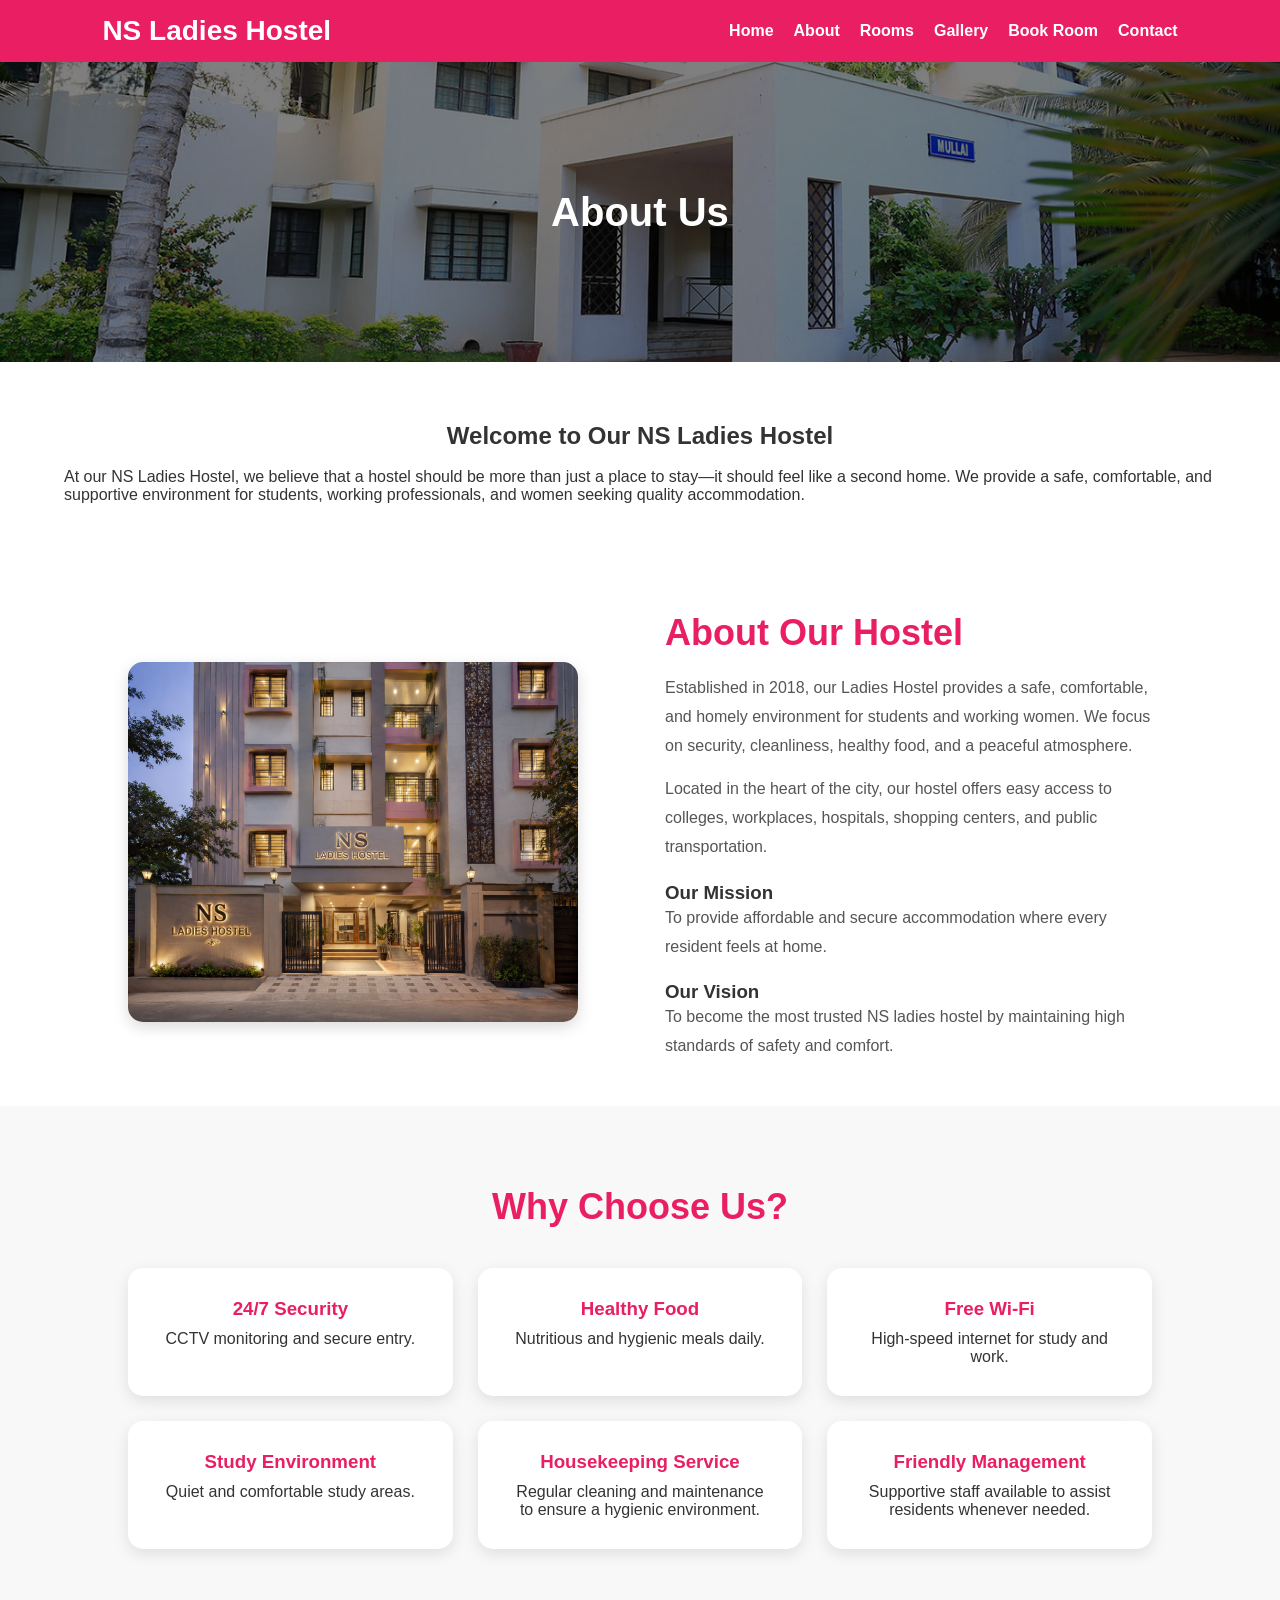
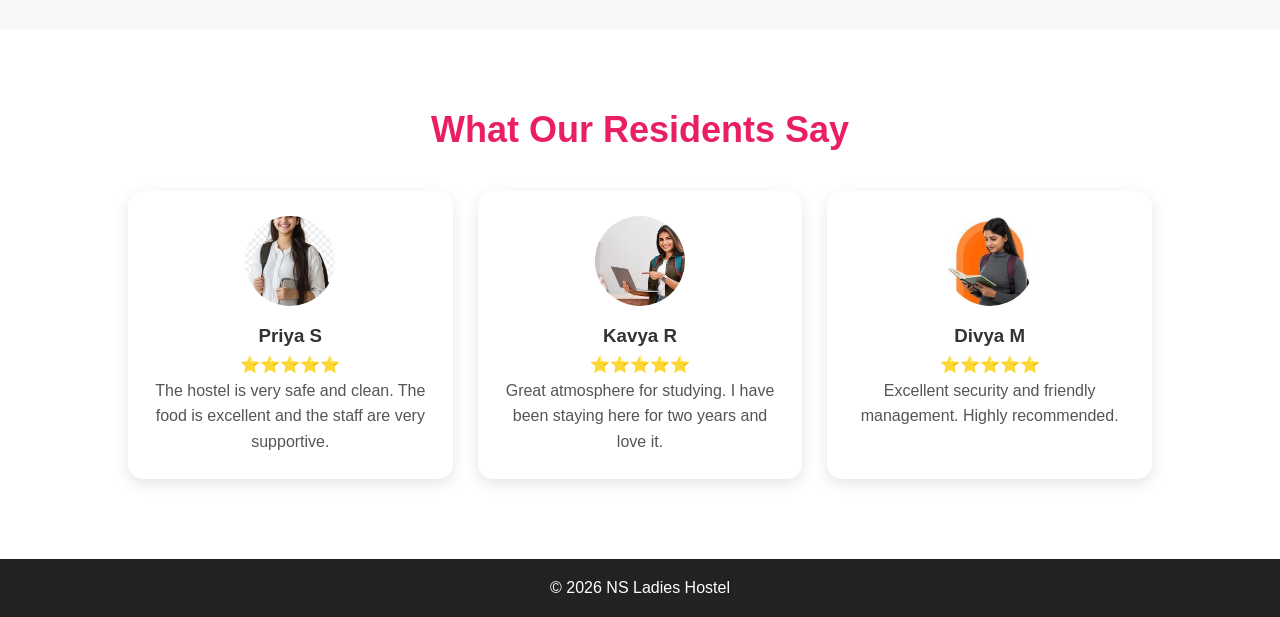
==== about.html @ 1ad5918b "Initial commit" ====
<!DOCTYPE html>
<html>
<head>
<title>About Us</title>
<link rel="stylesheet" href="css/style.css">

</head>
<body>
<nav class="navbar">
    <div class="logo">NS Ladies Hostel</div>

    <ul class="nav-links">
        <li><a href="index.html">Home</a></li>
        <li><a href="about.html">About</a></li>
        <li><a href="rooms.html">Rooms</a></li>
        <li><a href="gallery.html">Gallery</a></li>
        <li><a href="booking.html">Book Room</a></li>
        <li><a href="contact.html">Contact</a></li>
    </ul>
</nav>


<div class="page-banner">
About Us
</div>

<section class="container">

<center><h2>Welcome to Our NS Ladies Hostel</h2></center>
<br>

<p>
At our NS Ladies Hostel, we believe that a hostel should be more than just a place to stay—it should feel like a second home. We provide a safe, comfortable, and supportive environment for students, working professionals, and women seeking quality accommodation.
</p>
<br>



</p>
</section>
<section class="about-section fade-in">
    <div class="about-container">

        <div class="about-image">
            <img src="images/warden.jpg" alt="Hostel Warden">
        </div>

        <div class="about-content">
            <h2>About Our Hostel</h2>

            <p>
                Established in 2018, our Ladies Hostel provides a safe,
                comfortable, and homely environment for students and
                working women. We focus on security, cleanliness,
                healthy food, and a peaceful atmosphere.
            </p>

            <p>
                Located in the heart of the city, our hostel offers
                easy access to colleges, workplaces, hospitals,
                shopping centers, and public transportation.
            </p>

            <h3>Our Mission</h3>
            <p>
                To provide affordable and secure accommodation
                where every resident feels at home.
            </p>

            <h3>Our Vision</h3>
            <p>
                To become the most trusted NS ladies hostel by
                maintaining high standards of safety and comfort.
            </p>

        </div>

    </div>
</section>
<section class="why-us">

    <h2>Why Choose Us?</h2>

    <div class="features">

        <div class="feature-card">
            <h3>24/7 Security</h3>
            <p>CCTV monitoring and secure entry.</p>
        </div>

        <div class="feature-card">
            <h3>Healthy Food</h3>
            <p>Nutritious and hygienic meals daily.</p>
        </div>

        <div class="feature-card">
            <h3>Free Wi-Fi</h3>
            <p>High-speed internet for study and work.</p>
        </div>

        <div class="feature-card">
            <h3>Study Environment</h3>
            <p>Quiet and comfortable study areas.</p>
        </div>
        <div class="feature-card">
    <h3>Housekeeping Service</h3>
    <p>Regular cleaning and maintenance to ensure a hygienic environment.</p>
</div>

<div class="feature-card">
    <h3>Friendly Management</h3>
    <p>Supportive staff available to assist residents whenever needed.</p>
</div>

    </div>

</section>
<section class="reviews">

    <h2>What Our Residents Say</h2>

    <div class="review-container">

        <div class="review-card">
            <img src="images/student1.jpg" alt="">
            <h3>Priya S</h3>
            <p>⭐⭐⭐⭐⭐</p>
            <p>
                The hostel is very safe and clean.
                The food is excellent and the staff
                are very supportive.
            </p>
        </div>

        <div class="review-card">
            <img src="images/student2.jpg" alt="">
            <h3>Kavya R</h3>
            <p>⭐⭐⭐⭐⭐</p>
            <p>
                Great atmosphere for studying.
                I have been staying here for
                two years and love it.
            </p>
        </div>

        <div class="review-card">
            <img src="images/student3.jpg" alt="">
            <h3>Divya M</h3>
            <p>⭐⭐⭐⭐⭐</p>
            <p>
                Excellent security and friendly
                management. Highly recommended.
            </p>
        </div>

    </div>

</section>

<footer>
© 2026  NS  Ladies Hostel
</footer>
<script src="js/script.js"></script>
</body>
</html>
---- css/style.css ----
.gallery {
    padding: 80px 8%;
    background: #fff;
}

.gallery h2 {
    text-align: center;
    margin-bottom: 40px;
    color: #e91e63;
    font-size: 2.5rem;
}

.gallery-grid {
    display: grid;
    grid-template-columns: repeat(auto-fit, minmax(280px, 1fr));
    gap: 20px;
}

.gallery-grid img {
    width: 100%;
    height: 250px;
    object-fit: cover;
    border-radius: 15px;
    transition: 0.4s ease;
    cursor: pointer;
    box-shadow: 0 5px 15px rgba(0,0,0,0.1);
}

.gallery-grid img:hover {
    transform: scale(1.05);
}*{
    margin:0;
    padding:0;
    box-sizing:border-box;
    font-family:Arial,sans-serif;
}

body{
    background:#fff;
    color:#333;
}

.navbar{
    background:#e91e63;
    padding:15px 8%;
    display:flex;
    justify-content:space-between;
    align-items:center;
}

.logo{
    color:white;
    font-size:28px;
    font-weight:bold;
}

.nav-links{
    list-style:none;
    display:flex;
    gap:20px;
}

.nav-links a{
    color:white;
    text-decoration:none;
    font-weight:600;
}

.page-banner{
    height:300px;
    display:flex;
    justify-content:center;
    align-items:center;
    color:white;
    font-size:40px;
    font-weight:bold;
    background:linear-gradient(
    rgba(0,0,0,.5),
    rgba(0,0,0,.5)
    ),
    url("../images/hostel.jpg");
    background-size:cover;
    background-position:center;
}

.container{
    width:90%;
    margin:auto;
    padding:60px 0;
}

.btn{
    display:inline-block;
    background:#e91e63;
    color:white;
    padding:12px 25px;
    border-radius:5px;
    text-decoration:none;
}

footer{
    background:#222;
    color:white;
    text-align:center;
    padding:20px;
}
.gallery-grid{
display:grid;
grid-template-columns:repeat(auto-fit,minmax(300px,1fr));
gap:20px;
}

.gallery-grid img{
width:100%;
height:250px;
object-fit:cover;
border-radius:10px;
}
form{
    max-width:500px;
    margin:auto;
}

form input,
form select{
    width:100%;
    padding:12px;
    margin:10px 0;
    border:1px solid #ccc;
    border-radius:5px;
}

form button{
    width:100%;
    padding:12px;
    background:#e91e63;
    color:white;
    border:none;
    border-radius:5px;
    cursor:pointer;
}
.room-card{
    width:300px;
    padding:20px;
    border-radius:10px;
    box-shadow:0 0 10px rgba(0,0,0,.1);
}

.room-card img{
    width:100%;
    border-radius:10px;
}
.booking-section{
    padding:60px 20px;
    display:flex;
    justify-content:center;
    align-items:center;
}

.booking-card{
    background:#fff;
    width:500px;
    padding:40px;
    border-radius:15px;
    box-shadow:0 10px 25px rgba(0,0,0,0.15);
}

.booking-card h2{
    text-align:center;
    color:#e91e63;
    margin-bottom:25px;
}

.booking-card form{
    display:flex;
    flex-direction:column;
    gap:15px;
}

.booking-card input,
.booking-card select{
    padding:12px;
    border:1px solid #ddd;
    border-radius:8px;
    font-size:16px;
}

.booking-card button{
    background:#e91e63;
    color:white;
    border:none;
    padding:14px;
    border-radius:8px;
    font-size:16px;
    cursor:pointer;
    transition:0.3s;
}

.booking-card button:hover{
    background:#c2185b;
}
/* ABOUT SECTION */

.about-section{
    padding: 80px 10%;
    background: #fff;
}

.about-container{
    display: flex;
    align-items: center;
    gap: 50px;
    flex-wrap: wrap;
}

.about-image{
    flex: 1;
}

.about-image img{
    width: 100%;
    max-width: 450px;
    border-radius: 15px;
    box-shadow: 0 5px 15px rgba(0,0,0,0.15);
}

.about-content{
    flex: 1;
}

.about-content h2{
    color: #e91e63;
    font-size: 36px;
    margin-bottom: 20px;
}

.about-content h3{
    margin-top: 20px;
    color: #333;
}

.about-content p{
    line-height: 1.8;
    color: #555;
    margin-bottom: 15px;
}

/* WHY CHOOSE US */

.why-us{
    padding: 80px 10%;
    background: #f8f8f8;
    text-align: center;
}

.why-us h2{
    color: #e91e63;
    margin-bottom: 40px;
    font-size: 36px;
}

.features{
    display: grid;
    grid-template-columns: repeat(auto-fit,minmax(250px,1fr));
    gap: 25px;
}

.feature-card{
    background: white;
    padding: 30px;
    border-radius: 15px;
    box-shadow: 0 5px 15px rgba(0,0,0,0.1);
    transition: 0.3s;
}

.feature-card:hover{
    transform: translateY(-8px);
}

.feature-card h3{
    color: #e91e63;
    margin-bottom: 10px;
}

/* REVIEWS */

.reviews{
    padding: 80px 10%;
    text-align: center;
}

.reviews h2{
    color: #e91e63;
    margin-bottom: 40px;
    font-size: 36px;
}

.review-container{
    display: grid;
    grid-template-columns: repeat(auto-fit,minmax(280px,1fr));
    gap: 25px;
}

.review-card{
    background: white;
    padding: 25px;
    border-radius: 15px;
    box-shadow: 0 5px 15px rgba(0,0,0,0.1);
}

.review-card img{
    width: 90px;
    height: 90px;
    border-radius: 50%;
    object-fit: cover;
    margin-bottom: 15px;
}

.review-card h3{
    color: #333;
    margin-bottom: 5px;
}

.review-card p{
    color: #555;
    line-height: 1.6;
}

/* MOBILE RESPONSIVE */

@media(max-width:768px){

    .about-container{
        flex-direction: column;
        text-align: center;
    }

    .about-content h2,
    .why-us h2,
    .reviews h2{
        font-size: 28px;
    }

}
.contact-section{
    padding: 80px 10%;
}

.contact-section h2{
    text-align: center;
    color: #e91e63;
    margin-bottom: 40px;
    font-size: 36px;
}

.contact-container{
    display: flex;
    gap: 30px;
    flex-wrap: wrap;
}

.contact-info{
    flex: 1;
    min-width: 300px;
    background: #fff;
    padding: 30px;
    border-radius: 15px;
    box-shadow: 0 5px 15px rgba(0,0,0,0.1);
}

.contact-info p{
    margin: 15px 0;
    line-height: 1.8;
}

.map-container{
    flex: 1;
    min-width: 300px;
    border-radius: 15px;
    overflow: hidden;
    box-shadow: 0 5px 15px rgba(0,0,0,0.1);
}








.room-badge{
    background:#e91e63;
    color:white;
    padding:8px 15px;
    border-radius:20px;
    display:inline-block;
    margin-bottom:15px;
}
.room-card{
    width:350px;
    background:#fff;
    border-radius:15px;
    overflow:hidden;
    box-shadow:0 5px 15px rgba(0,0,0,0.1);
}





.room-card{
    width:350px;
    background:#fff;
    border-radius:15px;
    overflow:hidden;
    box-shadow:0 5px 15px rgba(0,0,0,0.1);

    display:flex;
    flex-direction:column;
}

.room-card img{
    width:100%;
    height:220px;
    object-fit:cover;
}

.room-content{
    padding:20px;

    display:flex;
    flex-direction:column;
    flex:1;
}

.room-content ul{
    list-style:none;
    padding:0;
    margin:15px 0;
}




.room-card img{
    width:100%;
    height:250px;
    object-fit:cover;
    object-position:center;
}


.intro{
    padding-top:20px;
    padding-bottom:40px;
    padding-left:10%;
    padding-right:10%;
}

.intro{
    padding:30px 10%;
    text-align:center;
}

.intro h2{
    color:#e91e63;
    font-size:40px;
    margin-bottom:20px;
}

.intro p{
    max-width:800px;
    margin:auto;
    line-height:1.8;
    color:#555;
}

.stats{
    display:flex;
    justify-content:center;
    gap:30px;
    margin-top:50px;
    flex-wrap:wrap;
}

.stat-box{
    width:180px;
    padding:25px;
    background:#fff;

    border:2px solid #e5e5e5;   /* visible border */
    border-radius:15px;

    box-shadow:0 8px 20px rgba(0,0,0,0.08);

    text-align:center;
    transition:0.3s ease;
}

.stat-box:hover{
    border-color:#e91e63;
    transform:translateY(-5px);
    box-shadow:0 12px 25px rgba(0,0,0,0.15);
}
.gallery-section{
    padding:80px 10%;
    text-align:center;
}

.gallery-section h2{
    font-size:42px;
    color:#e91e63;
    margin-bottom:10px;
}

.gallery-section p{
    color:#666;
    margin-bottom:40px;
}

.gallery-grid{
    display:grid;
    grid-template-columns:repeat(auto-fit,minmax(300px,1fr));
    gap:25px;
}

.gallery-item{
    position:relative;
    overflow:hidden;
    border-radius:15px;
    box-shadow:0 5px 15px rgba(0,0,0,.15);
}

.gallery-item img{
    width:100%;
    height:280px;
    object-fit:cover;
    transition:0.5s;
}

.gallery-item:hover img{
    transform:scale(1.1);
}

.overlay{
    position:absolute;
    bottom:0;
    left:0;
    width:100%;
    background:rgba(233,30,99,0.9);
    color:white;
    padding:15px;
    font-weight:600;
    transform:translateY(100%);
    transition:0.4s;
}

.gallery-item:hover .overlay{
    transform:translateY(0);
}
.about-section{
    padding: 30px 10%;
}
@keyframes fadeIn {
    from{
        opacity:0;
    }
    to{
        opacity:1;
    }
}

.fade-in{
    animation:fadeIn 1.2s ease-in-out;
}
@keyframes slideUp {
    from{
        opacity:0;
        transform:translateY(50px);
    }

    to{
        opacity:1;
        transform:translateY(0);
    }
}

.slide-up{
    animation:slideUp 1s ease-out;
}
.nav-links a{
    position:relative;
    transition:.3s;
}

.nav-links a::after{
    content:"";
    position:absolute;
    width:0;
    height:2px;
    background:white;
    left:0;
    bottom:-5px;
    transition:.3s;
}

.nav-links a:hover::after{
    width:100%;
}
.room-card{
    transition:.4s;
}

.room-card:hover{
    transform:translateY(-10px);
    box-shadow:0 15px 30px rgba(0,0,0,.2);
}
.gallery-item{
    overflow:hidden;
}

.gallery-item img{
    transition:.5s;
}

.gallery-item:hover img{
    transform:scale(1.1);
}
.btn{
    transition:.3s;
}

.btn:hover{
    transform:scale(1.05);
}
.hero-content h1{
    animation:slideUp 1s ease-out;
}

.hero-content p{
    animation:slideUp 1.3s ease-out;
}

.hero-content .btn{
    animation:slideUp 1.6s ease-out;
}
.hidden{
    opacity:0;
    transform:translateY(50px);
    transition:all 1s;
}

.show{
    opacity:1;
    transform:translateY(0);
}
/* =========================
   ROOMS PAGE
========================= */

.rooms-header{
    text-align:center;
    padding:60px 20px;
}

.rooms-header h1{
    color:#e91e63;
    font-size:48px;
    margin-bottom:15px;
}

.rooms-header p{
    color:#666;
    font-size:18px;
}

.room-container{
    max-width:1200px;
    margin:50px auto;
    padding:0 20px;

    display:grid;
    grid-template-columns:repeat(auto-fit,minmax(350px,1fr));
    gap:30px;
}

.room-card{
    background:#fff;
    border-radius:20px;
    overflow:hidden;
    box-shadow:0 10px 25px rgba(0,0,0,.12);
    transition:0.4s;
}

.room-card:hover{
    transform:translateY(-10px);
    box-shadow:0 15px 35px rgba(0,0,0,.2);
}

.room-card img{
    width:100%;
    height:250px;
    object-fit:cover;
    display:block;
}

.room-content{
    padding:25px;
    text-align:center;
}

.room-content h3{
    font-size:28px;
    margin-bottom:10px;
}

.room-content p{
    color:#666;
    margin-bottom:15px;
}

.room-content ul{
    list-style:none;
    padding:0;
    margin:20px 0;
}

.room-content li{
    padding:6px 0;
    color:#444;
}

.room-content h4{
    color:#e91e63;
    font-size:32px;
    margin:20px 0;
}

.room-content .btn{
    display:block;
    width:100%;
    text-align:center;
    padding:14px;
    background:#e91e63;
    color:#fff;
    text-decoration:none;
    border-radius:8px;
    transition:0.3s;
}

.room-content .btn:hover{
    background:#c2185b;
}

.room-badge{
    display:inline-block;
    background:#e91e63;
    color:#fff;
    padding:8px 15px;
    border-radius:20px;
    margin-bottom:15px;
}

/* Mobile */

@media(max-width:768px){

    .rooms-header h1{
        font-size:34px;
    }

    .room-container{
        grid-template-columns:1fr;
    }
}
.hidden{
    opacity:0;
    transform:translateY(50px);
}

.show{
    opacity:1;
    transform:translateY(0);
    transition:all 0.8s ease;
}
.selectable-room{
    cursor:pointer;
    transition:all 0.3s ease;
}

.selectable-room.active{
    border:3px solid #00bfff;
    box-shadow:
        0 0 10px #00bfff,
        0 0 20px #00bfff,
        0 0 40px #00bfff,
        0 0 60px #00bfff;
    transform:translateY(-5px);
}
.room-card{
    background:#fff;
    border:2px solid #e5e5e5;
    border-radius:15px;
    overflow:hidden;
    cursor:pointer;
    transition:all 0.3s ease;
}

.room-card:hover{
    transform:translateY(-5px);
    box-shadow:0 10px 25px rgba(0,0,0,0.1);
}

.room-card.active{
    border:2px solid #00aaff;
    box-shadow:
        0 0 10px #00aaff,
        0 0 20px #00aaff,
        0 0 30px #00aaff;
    transform:translateY(-5px);
}
.room-card.active{
    border:4px solid #00aaff !important;
    box-shadow:
        0 0 15px #00aaff,
        0 0 30px #00aaff,
        0 0 45px #00aaff !important;
}
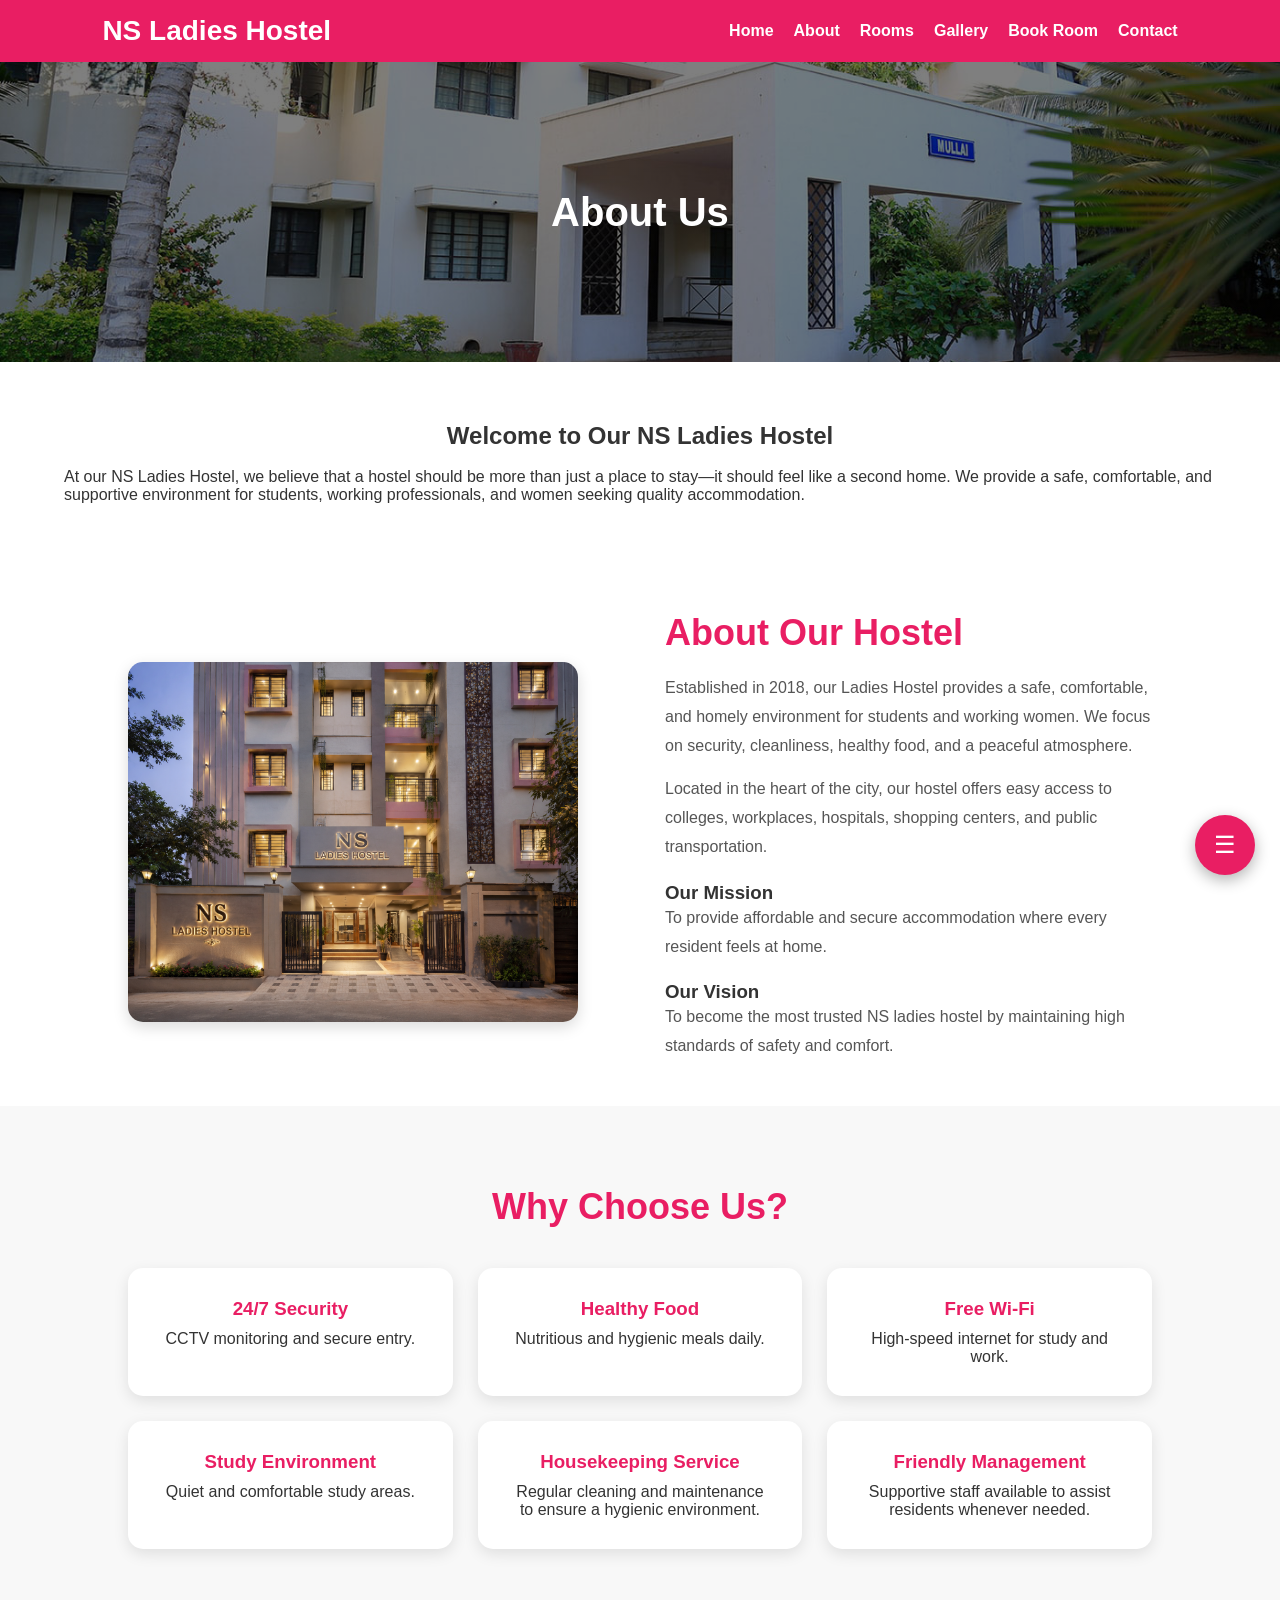
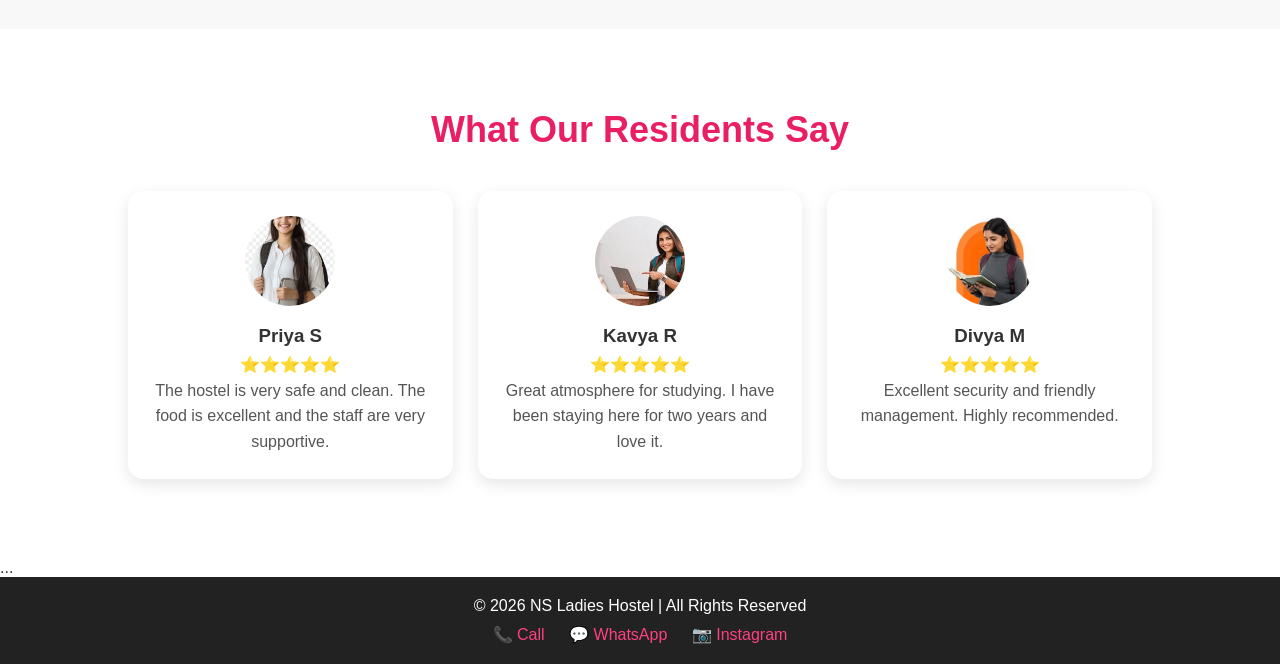
==== commit bb9dec55: "first" ====
--- a/about.html
+++ b/about.html
@@ -16,6 +16,7 @@
         <li><a href="gallery.html">Gallery</a></li>
         <li><a href="booking.html">Book Room</a></li>
         <li><a href="contact.html">Contact</a></li>
+        
     </ul>
 </nav>
 
@@ -157,9 +158,60 @@
 
 </section>
 
-<footer>
-© 2026  NS  Ladies Hostel
+
+<script src="js/script.js"></script>
+...
+
+<div class="contact-menu">
+
+    <!-- Phone -->
+    <a href="tel:+919876543210"
+       class="contact-icon phone">
+
+        <img src="images/logo/phone.png"
+             alt="Phone">
+
+    </a>
+
+    <!-- WhatsApp -->
+    <a href="https://wa.me/919876543210"
+       class="contact-icon whatsapp"
+       target="_blank">
+
+        <img src="images/logo/whatsapp.png"
+             alt="WhatsApp">
+
+    </a>
+
+    <!-- Instagram -->
+    <a href="https://instagram.com/ns_ladies_hostel"
+       class="contact-icon instagram"
+       target="_blank">
+
+        <img src="images/logo/instagram.png"
+             alt="Instagram">
+
+    </a>
+
+    <!-- Main Button -->
+    <button class="main-btn" onclick="toggleMenu()">
+        ☰
+    </button>
+</div>
+
+
+<script src="js/script.js"></script>
+<footer class="footer">
+
+    <p>© 2026 NS Ladies Hostel | All Rights Reserved</p>
+
+    <div class="footer-links">
+        <a href="tel:+919876543210">📞 Call</a>
+        <a href="https://wa.me/919876543210">💬 WhatsApp</a>
+        <a href="https://instagram.com/ns_ladies_hostel">📷 Instagram</a>
+    </div>
+
+
 </footer>
-<script src="js/script.js"></script>
 </body>
-</html>+</html>
--- a/css/style.css
+++ b/css/style.css
@@ -825,4 +825,292 @@
         0 0 15px #00aaff,
         0 0 30px #00aaff,
         0 0 45px #00aaff !important;
+}
+.whatsapp-btn{
+    position:fixed;
+    bottom:20px;
+    right:20px;
+    width:60px;
+    height:60px;
+    border-radius:50%;
+    background:#25D366;
+    color:white;
+    text-decoration:none;
+    display:flex;
+    justify-content:center;
+    align-items:center;
+    font-size:30px;
+    z-index:1000;
+}
+.admin-container{
+    padding:40px;
+}
+
+.admin-container h1{
+    text-align:center;
+    color:#e91e63;
+    margin-bottom:30px;
+}
+
+.dashboard{
+    display:grid;
+    grid-template-columns:repeat(auto-fit,minmax(200px,1fr));
+    gap:20px;
+    margin-bottom:30px;
+}
+
+.card{
+    background:white;
+    padding:25px;
+    border-radius:15px;
+    text-align:center;
+    box-shadow:0 5px 15px rgba(0,0,0,.1);
+}
+
+.card h2{
+    color:#e91e63;
+    font-size:40px;
+}
+.login-box{
+    width:350px;
+    margin:100px auto;
+    padding:30px;
+    background:white;
+    border-radius:15px;
+    box-shadow:0 5px 20px rgba(0,0,0,.15);
+    text-align:center;
+}
+
+.login-box h2{
+    color:#e91e63;
+    margin-bottom:20px;
+}
+
+.login-box input{
+    width:100%;
+    padding:12px;
+    margin-bottom:15px;
+    border:1px solid #ccc;
+    border-radius:8px;
+}
+
+.login-box button{
+    width:100%;
+    padding:12px;
+    border:none;
+    background:#e91e63;
+    color:white;
+    border-radius:8px;
+    cursor:pointer;
+}
+.admin-container{
+    max-width:1000px;
+    margin:60px auto;
+    text-align:center;
+    padding:20px;
+}
+
+.admin-container h1{
+    color:#e91e63;
+    font-size:42px;
+    margin-bottom:10px;
+}
+
+.admin-container p{
+    color:#666;
+    font-size:18px;
+    margin-bottom:40px;
+}
+
+.stats{
+    display:flex;
+    justify-content:center;
+    gap:25px;
+    flex-wrap:wrap;
+    margin-bottom:40px;
+}
+
+.stat-card{
+    width:220px;
+    background:white;
+    padding:30px;
+    border-radius:15px;
+    box-shadow:0 5px 20px rgba(0,0,0,0.1);
+    transition:.3s;
+}
+
+.stat-card:hover{
+    transform:translateY(-5px);
+}
+
+.stat-card h2{
+    color:#e91e63;
+    margin-bottom:10px;
+}
+
+.admin-btn{
+    display:inline-block;
+    padding:15px 30px;
+    background:#e91e63;
+    color:white;
+    text-decoration:none;
+    border-radius:10px;
+    font-weight:bold;
+    transition:.3s;
+}
+
+.admin-btn:hover{
+    background:#c2185b;
+}
+.contact-menu{
+    position:fixed;
+    bottom:30px;
+    right:30px;
+    z-index:999;
+}
+
+.main-btn{
+    width:60px;
+    height:60px;
+    border:none;
+    border-radius:50%;
+    background:#e91e63;
+    color:white;
+    font-size:28px;
+    cursor:pointer;
+    box-shadow:0 5px 20px rgba(0,0,0,.3);
+}
+
+.contact-icon{
+    display:none;
+    width:55px;
+    height:55px;
+    border-radius:50%;
+    text-decoration:none;
+    color:white;
+    font-size:24px;
+    align-items:center;
+    justify-content:center;
+    margin-bottom:10px;
+}
+
+.phone{
+    background:#2196f3;
+}
+
+.whatsapp{
+    background:#25D366;
+}
+
+.instagram{
+    background:#E1306C;
+}
+
+.contact-menu.active .contact-icon{
+    display:flex;
+}
+.contact-menu{
+    position:fixed;
+    bottom:25px;
+    right:25px;
+    z-index:9999;
+}
+
+.main-btn{
+    width:60px;
+    height:60px;
+    border:none;
+    border-radius:50%;
+    background:#e91e63;
+    cursor:pointer;
+    display:flex;
+    align-items:center;
+    justify-content:center;
+    box-shadow:0 5px 15px rgba(0,0,0,0.3);
+}
+
+.main-btn img{
+    width:30px;
+    height:30px;
+}
+
+.contact-icon{
+    display:none;
+    width:55px;
+    height:55px;
+    border-radius:50%;
+    background:white;
+    align-items:center;
+    justify-content:center;
+    margin-bottom:10px;
+    box-shadow:0 5px 15px rgba(0,0,0,0.2);
+}
+
+.contact-icon img{
+    width:32px;
+    height:32px;
+    object-fit:contain;
+}
+
+.contact-menu.active .contact-icon{
+    display:flex;
+}
+.contact-menu{
+    position:fixed;
+    bottom:25px;
+    right:25px;
+    z-index:9999;
+}
+
+.contact-icon{
+    display:none;
+    width:55px;
+    height:55px;
+    background:#fff;
+    border-radius:50%;
+    justify-content:center;
+    align-items:center;
+    margin-bottom:10px;
+    box-shadow:0 5px 15px rgba(0,0,0,.2);
+}
+
+.contact-menu.active .contact-icon{
+    display:flex;
+}
+
+.contact-icon img{
+    width:30px;
+    height:30px;
+    object-fit:contain;
+}
+
+.main-btn{
+    width:60px;
+    height:60px;
+    border:none;
+    border-radius:50%;
+    background:#e91e63;
+    color:white;
+    font-size:24px;
+    cursor:pointer;
+}
+.footer{
+    background:#222;
+    color:white;
+    text-align:center;
+    padding:20px;
+}
+
+.footer-links{
+    margin-top:10px;
+}
+
+.footer-links a{
+    color:#ff4081;
+    text-decoration:none;
+    margin:0 10px;
+}
+
+.footer-links a:hover{
+    color:white;
 }
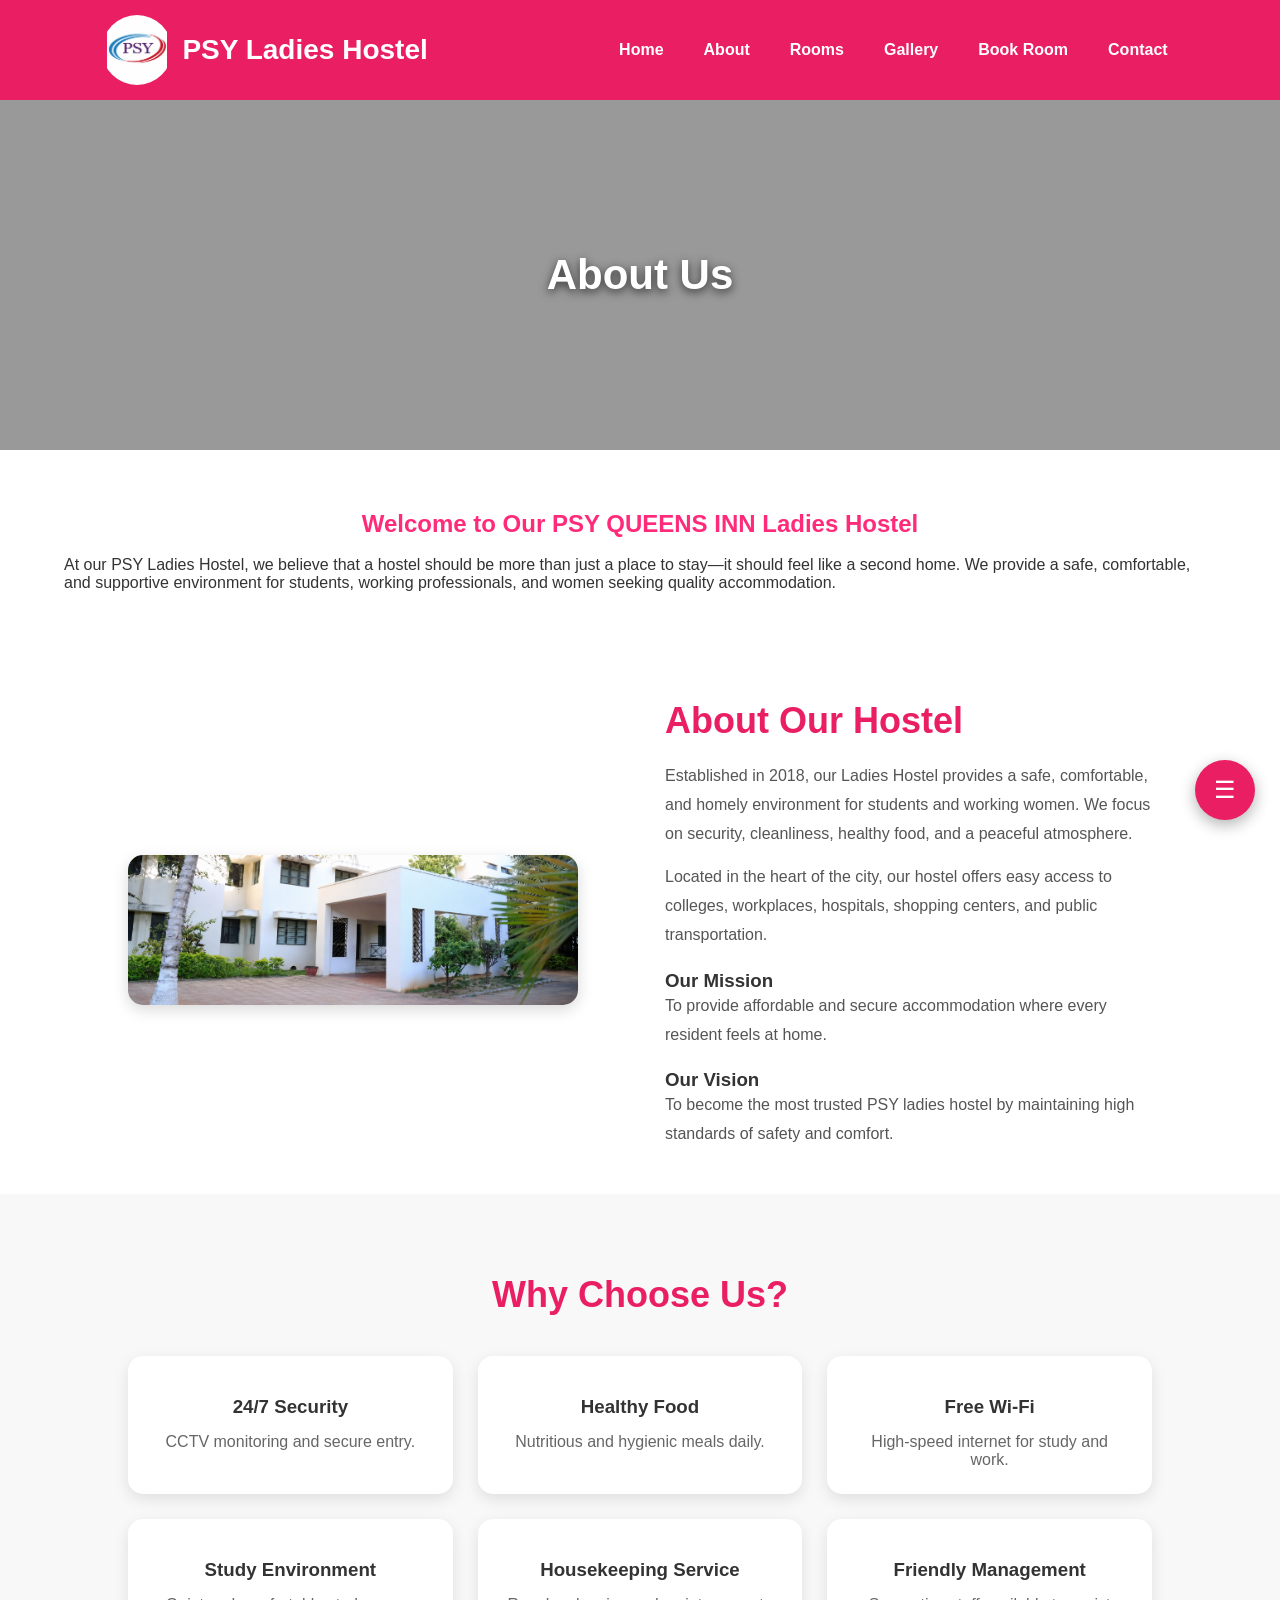
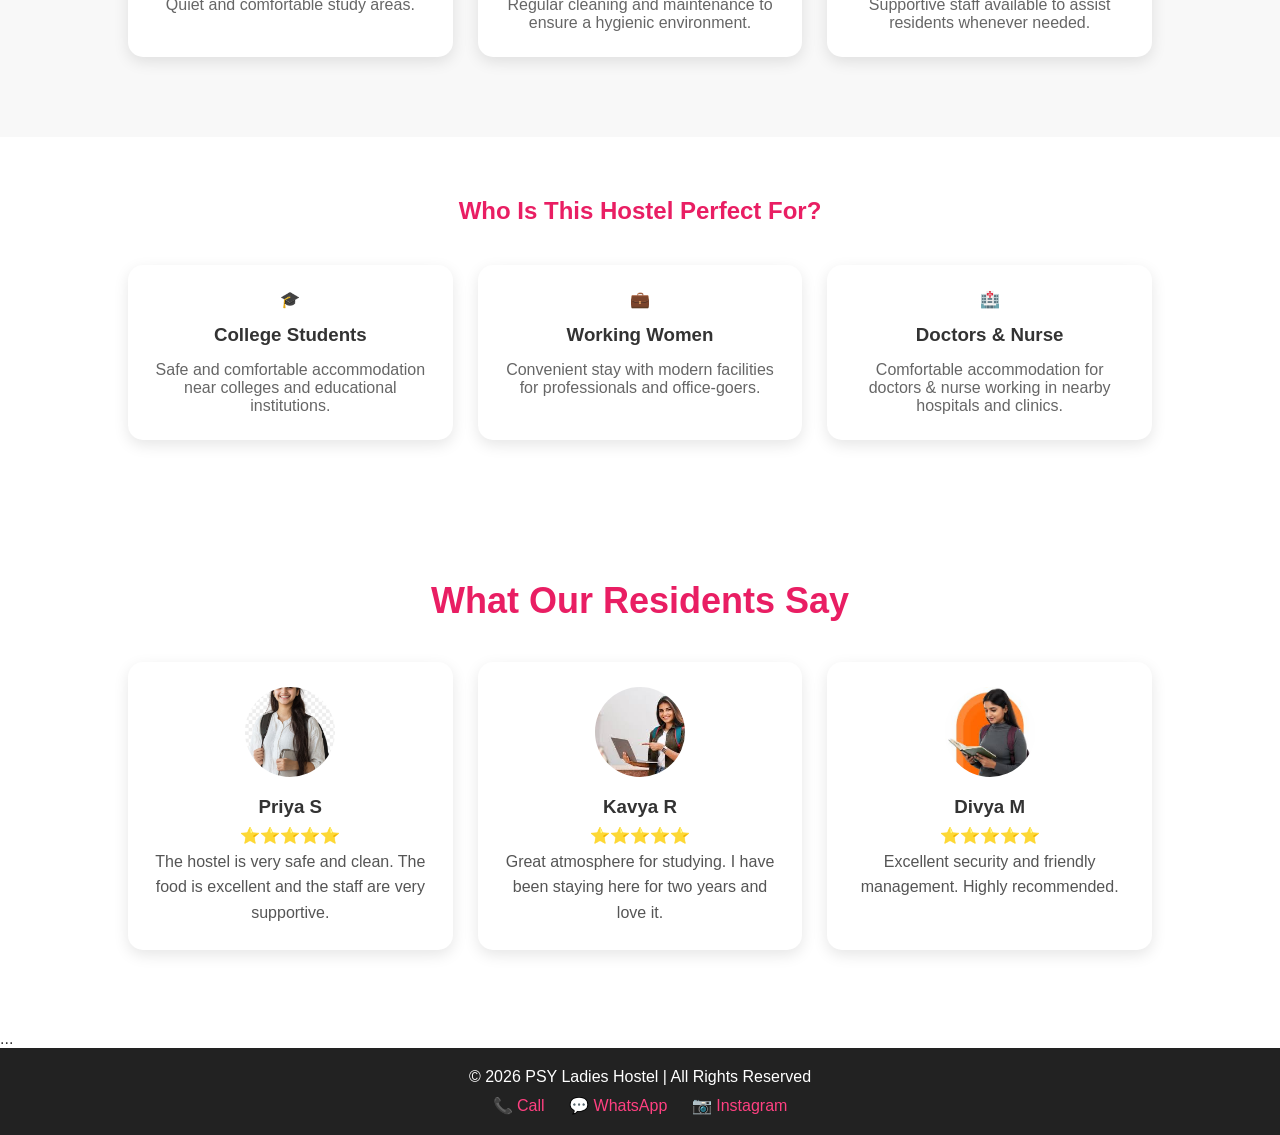
==== commit e7cc5d20: "first" ====
--- a/about.html
+++ b/about.html
@@ -2,36 +2,63 @@
 <html>
 <head>
 <title>About Us</title>
+ <meta name="viewport"
+          content="width=device-width, initial-scale=1.0">
+<link rel="icon" type="image/png"  sizes="32x32" href="images/logo/favicon.png">
 <link rel="stylesheet" href="css/style.css">
 
 </head>
 <body>
 <nav class="navbar">
-    <div class="logo">NS Ladies Hostel</div>
-
-    <ul class="nav-links">
+
+    <div class="logo">
+        <img src="images/logo/logo.png" alt="Logo">
+         <span>PSY Ladies Hostel</span>
+    </div>
+
+    <button class="hamburger" id="hamburger-btn" onclick="toggleNav()">
+
+    <div class="bar bar-1"></div>
+    <div class="bar bar-2"></div>
+    <div class="bar bar-3"></div>
+
+</button>
+
+    <ul class="nav-links" id="navMenu">
         <li><a href="index.html">Home</a></li>
         <li><a href="about.html">About</a></li>
         <li><a href="rooms.html">Rooms</a></li>
         <li><a href="gallery.html">Gallery</a></li>
         <li><a href="booking.html">Book Room</a></li>
         <li><a href="contact.html">Contact</a></li>
-        
     </ul>
+
 </nav>
 
 
-<div class="page-banner">
-About Us
+<div class="video-banner">
+
+    <video autoplay muted loop playsinline>
+        <source src="videos/banner.mp4" type="video/mp4">
+    </video>
+
+    <div class="banner-text">
+        About Us
+    </div>
+
 </div>
 
 <section class="container">
 
-<center><h2>Welcome to Our NS Ladies Hostel</h2></center>
+<center>
+    <h2 style="color:#ff2b7a;">
+        Welcome to Our PSY QUEENS INN Ladies Hostel
+    </h2>
+</center>
 <br>
 
 <p>
-At our NS Ladies Hostel, we believe that a hostel should be more than just a place to stay—it should feel like a second home. We provide a safe, comfortable, and supportive environment for students, working professionals, and women seeking quality accommodation.
+At our PSY Ladies Hostel, we believe that a hostel should be more than just a place to stay—it should feel like a second home. We provide a safe, comfortable, and supportive environment for students, working professionals, and women seeking quality accommodation.
 </p>
 <br>
 
@@ -62,15 +89,15 @@
                 shopping centers, and public transportation.
             </p>
 
-            <h3>Our Mission</h3>
+            <h3><strong>Our Mission</strong></h3>
             <p>
                 To provide affordable and secure accommodation
                 where every resident feels at home.
             </p>
 
-            <h3>Our Vision</h3>
-            <p>
-                To become the most trusted NS ladies hostel by
+            <h3><strong>Our Vision</strong></h3>
+            <p>
+                To become the most trusted PSY ladies hostel by
                 maintaining high standards of safety and comfort.
             </p>
 
@@ -114,6 +141,31 @@
 </div>
 
     </div>
+
+</section>
+
+<section class="about-features">
+
+    <h2>Who Is This Hostel Perfect For?</h2>
+
+    <div class="feature-container">
+
+        <div class="feature-card">
+            🎓
+            <h3>College Students</h3>
+            <p>Safe and comfortable accommodation near colleges and educational institutions.</p>
+        </div>
+
+        <div class="feature-card">
+            💼
+            <h3>Working Women</h3>
+            <p>Convenient stay with modern facilities for professionals and office-goers.</p>
+        </div>
+        <div class="feature-card">
+    🏥
+    <h3>Doctors & Nurse</h3>
+    <p>Comfortable accommodation for doctors & nurse working in nearby hospitals and clinics.</p>
+</div>
 
 </section>
 <section class="reviews">
@@ -158,14 +210,13 @@
 
 </section>
 
-
 <script src="js/script.js"></script>
 ...
 
 <div class="contact-menu">
 
     <!-- Phone -->
-    <a href="tel:+919876543210"
+    <a href="tel:+91 9952431971"
        class="contact-icon phone">
 
         <img src="images/logo/phone.png"
@@ -174,7 +225,7 @@
     </a>
 
     <!-- WhatsApp -->
-    <a href="https://wa.me/919876543210"
+    <a href="https://wa.me/9952431971"
        class="contact-icon whatsapp"
        target="_blank">
 
@@ -184,9 +235,9 @@
     </a>
 
     <!-- Instagram -->
-    <a href="https://instagram.com/ns_ladies_hostel"
-       class="contact-icon instagram"
-       target="_blank">
+ <a href="https://www.instagram.com/psyqueensinn?igsh=MWV3eWJrNnFnODlqNg=="
+   class="contact-icon instagram"
+   target="_blank">
 
         <img src="images/logo/instagram.png"
              alt="Instagram">
@@ -203,12 +254,14 @@
 <script src="js/script.js"></script>
 <footer class="footer">
 
-    <p>© 2026 NS Ladies Hostel | All Rights Reserved</p>
+    <p>© 2026 PSY Ladies Hostel | All Rights Reserved</p>
 
     <div class="footer-links">
-        <a href="tel:+919876543210">📞 Call</a>
-        <a href="https://wa.me/919876543210">💬 WhatsApp</a>
-        <a href="https://instagram.com/ns_ladies_hostel">📷 Instagram</a>
+        <a href="tel:+91 9952431971">📞 Call</a>
+        <a href="https://wa.me/9952431971">💬 WhatsApp</a>
+        <a href="https://www.instagram.com/psyqueensinn?igsh=MWV3eWJrNnFnODlqNg==">
+    📷 Instagram
+</a>
     </div>
 
 
--- a/css/style.css
+++ b/css/style.css
@@ -1,1116 +1,2372 @@
-.gallery {
-    padding: 80px 8%;
-    background: #fff;
-}
-
-.gallery h2 {
-    text-align: center;
-    margin-bottom: 40px;
-    color: #e91e63;
-    font-size: 2.5rem;
-}
-
-.gallery-grid {
-    display: grid;
-    grid-template-columns: repeat(auto-fit, minmax(280px, 1fr));
-    gap: 20px;
-}
-
-.gallery-grid img {
-    width: 100%;
-    height: 250px;
-    object-fit: cover;
-    border-radius: 15px;
-    transition: 0.4s ease;
-    cursor: pointer;
-    box-shadow: 0 5px 15px rgba(0,0,0,0.1);
-}
-
-.gallery-grid img:hover {
-    transform: scale(1.05);
-}*{
-    margin:0;
-    padding:0;
-    box-sizing:border-box;
-    font-family:Arial,sans-serif;
-}
-
-body{
+        .gallery {
+            padding: 80px 8%;
+            background: #fff;
+        }
+
+        .gallery h2 {
+            text-align: center;
+            margin-bottom: 40px;
+            color: #e91e63;
+            font-size: 2.5rem;
+        }
+
+        .gallery-grid {
+            display: grid;
+            grid-template-columns: repeat(auto-fit, minmax(280px, 1fr));
+            gap: 20px;
+        }
+
+        .gallery-grid img {
+            width: 100%;
+            height: 250px;
+            object-fit: cover;
+            border-radius: 15px;
+            transition: 0.4s ease;
+            cursor: pointer;
+            box-shadow: 0 5px 15px rgba(0,0,0,0.1);
+        }
+
+        .gallery-grid img:hover {
+            transform: scale(1.05);
+        }*{
+            margin:0;
+            padding:0;
+            box-sizing:border-box;
+            font-family:Arial,sans-serif;
+        }
+
+        body{
+            background:#fff;
+            color:#333;
+        }
+
+        .navbar{
+            background:#e91e63;
+            padding:15px 8%;
+            display:flex;
+            justify-content:space-between;
+            align-items:center;
+        }
+
+        .logo{
+            color:white;
+            font-size:28px;
+            font-weight:bold;
+        }
+
+        .nav-links{
+            list-style:none;
+            display:flex;
+            gap:20px;
+        }
+
+        .nav-links a{
+            color:white;
+            text-decoration:none;
+            font-weight:600;
+        }
+
+        .page-banner{
+            height:300px;
+            display:flex;
+            justify-content:center;
+            align-items:center;
+            color:white;
+            font-size:40px;
+            font-weight:bold;
+            background:linear-gradient(
+            rgba(0,0,0,.5),
+            rgba(0,0,0,.5)
+            ),
+            url("../images/hostel.jpg");
+            background-size:cover;
+            background-position:center;
+        }
+
+        .container{
+            width:90%;
+            margin:auto;
+            padding:60px 0;
+        }
+
+        .btn{
+            display:inline-block;
+            background:#e91e63;
+            color:white;
+            padding:12px 25px;
+            border-radius:5px;
+            text-decoration:none;
+        }
+
+        footer{
+            background:#222;
+            color:white;
+            text-align:center;
+            padding:20px;
+        }
+        .gallery-grid{
+        display:grid;
+        grid-template-columns:repeat(auto-fit,minmax(300px,1fr));
+        gap:20px;
+        }
+
+        .gallery-grid img{
+        width:100%;
+        height:250px;
+        object-fit:cover;
+        border-radius:10px;
+        }
+        form{
+            max-width:500px;
+            margin:auto;
+        }
+
+        form input,
+        form select{
+            width:100%;
+            padding:12px;
+            margin:10px 0;
+            border:1px solid #ccc;
+            border-radius:5px;
+        }
+
+        form button{
+            width:100%;
+            padding:12px;
+            background:#e91e63;
+            color:white;
+            border:none;
+            border-radius:5px;
+            cursor:pointer;
+        }
+        .room-card{
+            width:300px;
+            padding:20px;
+            border-radius:10px;
+            box-shadow:0 0 10px rgba(0,0,0,.1);
+        }
+
+        .room-card img{
+            width:100%;
+            border-radius:10px;
+        }
+        .booking-section{
+            padding:60px 20px;
+            display:flex;
+            justify-content:center;
+            align-items:center;
+        }
+
+        .booking-card{
+            background:#fff;
+            width:500px;
+            padding:40px;
+            border-radius:15px;
+            box-shadow:0 10px 25px rgba(0,0,0,0.15);
+        }
+
+        .booking-card h2{
+            text-align:center;
+            color:#e91e63;
+            margin-bottom:25px;
+        }
+
+        .booking-card form{
+            display:flex;
+            flex-direction:column;
+            gap:15px;
+        }
+
+        .booking-card input,
+        .booking-card select{
+            padding:12px;
+            border:1px solid #ddd;
+            border-radius:8px;
+            font-size:16px;
+        }
+
+        .booking-card button{
+            background:#e91e63;
+            color:white;
+            border:none;
+            padding:14px;
+            border-radius:8px;
+            font-size:16px;
+            cursor:pointer;
+            transition:0.3s;
+        }
+
+        .booking-card button:hover{
+            background:#c2185b;
+        }
+        /* ABOUT SECTION */
+
+        .about-section{
+            padding: 80px 10%;
+            background: #fff;
+        }
+
+        .about-container{
+            display: flex;
+            align-items: center;
+            gap: 50px;
+            flex-wrap: wrap;
+        }
+
+        .about-image{
+            flex: 1;
+        }
+
+        .about-image img{
+            width: 100%;
+            max-width: 450px;
+            border-radius: 15px;
+            box-shadow: 0 5px 15px rgba(0,0,0,0.15);
+        }
+
+        .about-content{
+            flex: 1;
+        }
+
+        .about-content h2{
+            color: #e91e63;
+            font-size: 36px;
+            margin-bottom: 20px;
+        }
+
+        .about-content h3{
+            margin-top: 20px;
+            color: #333;
+        }
+
+        .about-content p{
+            line-height: 1.8;
+            color: #555;
+            margin-bottom: 15px;
+        }
+
+        /* WHY CHOOSE US */
+
+        .why-us{
+            padding: 80px 10%;
+            background: #f8f8f8;
+            text-align: center;
+        }
+
+        .why-us h2{
+            color: #e91e63;
+            margin-bottom: 40px;
+            font-size: 36px;
+        }
+
+        .features{
+            display: grid;
+            grid-template-columns: repeat(auto-fit,minmax(250px,1fr));
+            gap: 25px;
+        }
+
+        .feature-card{
+            background: white;
+            padding: 30px;
+            border-radius: 15px;
+            box-shadow: 0 5px 15px rgba(0,0,0,0.1);
+            transition: 0.3s;
+        }
+
+        .feature-card:hover{
+            transform: translateY(-8px);
+        }
+
+        .feature-card h3{
+            color: #e91e63;
+            margin-bottom: 10px;
+        }
+
+        /* REVIEWS */
+
+        .reviews{
+            padding: 80px 10%;
+            text-align: center;
+        }
+
+        .reviews h2{
+            color: #e91e63;
+            margin-bottom: 40px;
+            font-size: 36px;
+        }
+
+        .review-container{
+            display: grid;
+            grid-template-columns: repeat(auto-fit,minmax(280px,1fr));
+            gap: 25px;
+        }
+
+        .review-card{
+            background: white;
+            padding: 25px;
+            border-radius: 15px;
+            box-shadow: 0 5px 15px rgba(0,0,0,0.1);
+        }
+
+        .review-card img{
+            width: 90px;
+            height: 90px;
+            border-radius: 50%;
+            object-fit: cover;
+            margin-bottom: 15px;
+        }
+
+        .review-card h3{
+            color: #333;
+            margin-bottom: 5px;
+        }
+
+        .review-card p{
+            color: #555;
+            line-height: 1.6;
+        }
+
+        /* MOBILE RESPONSIVE */
+
+        @media(max-width:768px){
+
+            .about-container{
+                flex-direction: column;
+                text-align: center;
+            }
+
+            .about-content h2,
+            .why-us h2,
+            .reviews h2{
+                font-size: 28px;
+            }
+
+        }
+        .contact-section{
+            padding: 80px 10%;
+        }
+
+        .contact-section h2{
+            text-align: center;
+            color: #e91e63;
+            margin-bottom: 40px;
+            font-size: 36px;
+        }
+
+        .contact-container{
+            display: flex;
+            gap: 30px;
+            flex-wrap: wrap;
+        }
+
+        .contact-info{
+            flex: 1;
+            min-width: 300px;
+            background: #fff;
+            padding: 30px;
+            border-radius: 15px;
+            box-shadow: 0 5px 15px rgba(0,0,0,0.1);
+        }
+
+        .contact-info p{
+            margin: 15px 0;
+            line-height: 1.8;
+        }
+
+        .map-container{
+            flex: 1;
+            min-width: 300px;
+            border-radius: 15px;
+            overflow: hidden;
+            box-shadow: 0 5px 15px rgba(0,0,0,0.1);
+        }
+
+
+
+
+
+
+
+
+        .room-badge{
+            background:#e91e63;
+            color:white;
+            padding:8px 15px;
+            border-radius:20px;
+            display:inline-block;
+            margin-bottom:15px;
+        }
+        .room-card{
+            width:350px;
+            background:#fff;
+            border-radius:15px;
+            overflow:hidden;
+            box-shadow:0 5px 15px rgba(0,0,0,0.1);
+        }
+
+
+
+
+
+        .room-card{
+            width:350px;
+            background:#fff;
+            border-radius:15px;
+            overflow:hidden;
+            box-shadow:0 5px 15px rgba(0,0,0,0.1);
+
+            display:flex;
+            flex-direction:column;
+        }
+
+        .room-card img{
+            width:100%;
+            height:220px;
+            object-fit:cover;
+        }
+
+        .room-content{
+            padding:20px;
+
+            display:flex;
+            flex-direction:column;
+            flex:1;
+        }
+
+        .room-content ul{
+            list-style:none;
+            padding:0;
+            margin:15px 0;
+        }
+
+
+
+
+        .room-card img{
+            width:100%;
+            height:250px;
+            object-fit:cover;
+            object-position:center;
+        }
+
+
+        .intro{
+            padding-top:20px;
+            padding-bottom:40px;
+            padding-left:10%;
+            padding-right:10%;
+        }
+
+        .intro{
+            padding:30px 10%;
+            text-align:center;
+        }
+
+        .intro h2{
+            color:#e91e63;
+            font-size:40px;
+            margin-bottom:20px;
+        }
+
+        .intro p{
+            max-width:800px;
+            margin:auto;
+            line-height:1.8;
+            color:#555;
+        }
+
+        .stats{
+            display:flex;
+            justify-content:center;
+            gap:30px;
+            margin-top:50px;
+            flex-wrap:wrap;
+        }
+
+        .stat-box{
+            width:180px;
+            padding:25px;
+            background:#fff;
+
+            border:2px solid #e5e5e5;   /* visible border */
+            border-radius:15px;
+
+            box-shadow:0 8px 20px rgba(0,0,0,0.08);
+
+            text-align:center;
+            transition:0.3s ease;
+        }
+        .stat-box{
+            padding:30px 20px;
+            min-height:150px;
+        }
+
+        .stat-box h3{
+            font-size:26px;
+            color:#e91e63;
+            margin-bottom:12px;
+        }
+
+        .stat-box p{
+            font-size:16px;
+            color:#555;
+            font-weight:500;
+        }
+
+
+        .stat-box:hover{
+            border-color:#e91e63;
+            transform:translateY(-5px);
+            box-shadow:0 12px 25px rgba(0,0,0,0.15);
+        }
+        .stat-box h3{
+            font-size:22px;
+            color:#e91e63;
+            margin-bottom:10px;
+
+            display:flex;
+            align-items:center;
+            justify-content:center;
+            gap:8px;
+        }
+        .stat-box h3{
+            font-size:18px;
+        }
+        .gallery-section{
+            padding:80px 10%;
+            text-align:center;
+        }
+
+        .gallery-section h2{
+            font-size:42px;
+            color:#e91e63;
+            margin-bottom:10px;
+        }
+
+        .gallery-section p{
+            color:#666;
+            margin-bottom:40px;
+        }
+
+        .gallery-grid{
+            display:grid;
+            grid-template-columns:repeat(auto-fit,minmax(300px,1fr));
+            gap:25px;
+        }
+
+        .gallery-item{
+            position:relative;
+            overflow:hidden;
+            border-radius:15px;
+            box-shadow:0 5px 15px rgba(0,0,0,.15);
+        }
+
+        .gallery-item img{
+            width:100%;
+            height:280px;
+            object-fit:cover;
+            transition:0.5s;
+        }
+
+        .gallery-item:hover img{
+            transform:scale(1.1);
+        }
+
+        .overlay{
+            position:absolute;
+            bottom:0;
+            left:0;
+            width:100%;
+            background:rgba(233,30,99,0.9);
+            color:white;
+            padding:15px;
+            font-weight:600;
+            transform:translateY(100%);
+            transition:0.4s;
+        }
+
+        .gallery-item:hover .overlay{
+            transform:translateY(0);
+        }
+        .about-section{
+            padding: 30px 10%;
+        }
+        @keyframes fadeIn {
+            from{
+                opacity:0;
+            }
+            to{
+                opacity:1;
+            }
+        }
+
+        .fade-in{
+            animation:fadeIn 1.2s ease-in-out;
+        }
+        @keyframes slideUp {
+            from{
+                opacity:0;
+                transform:translateY(50px);
+            }
+
+            to{
+                opacity:1;
+                transform:translateY(0);
+            }
+        }
+
+        .slide-up{
+            animation:slideUp 1s ease-out;
+        }
+        .nav-links a{
+            position:relative;
+            transition:.3s;
+        }
+
+        .nav-links a::after{
+            content:"";
+            position:absolute;
+            width:0;
+            height:2px;
+            background:white;
+            left:0;
+            bottom:-5px;
+            transition:.3s;
+        }
+
+        .nav-links a:hover::after{
+            width:100%;
+        }
+        .room-card{
+            transition:.4s;
+        }
+
+        .room-card:hover{
+            transform:translateY(-10px);
+            box-shadow:0 15px 30px rgba(0,0,0,.2);
+        }
+        .gallery-item{
+            overflow:hidden;
+        }
+
+        .gallery-item img{
+            transition:.5s;
+        }
+
+        .gallery-item:hover img{
+            transform:scale(1.1);
+        }
+        .btn{
+            transition:.3s;
+        }
+
+        .btn:hover{
+            transform:scale(1.05);
+        }
+        .hero-content h1{
+            animation:slideUp 1s ease-out;
+        }
+
+        .hero-content p{
+            animation:slideUp 1.3s ease-out;
+        }
+
+        .hero-content .btn{
+            animation:slideUp 1.6s ease-out;
+        }
+        .hidden{
+            opacity:0;
+            transform:translateY(50px);
+            transition:all 1s;
+        }
+
+        .show{
+            opacity:1;
+            transform:translateY(0);
+        }
+        /* =========================
+        ROOMS PAGE
+        ========================= */
+
+        .rooms-header{
+            text-align:center;
+            padding:60px 20px;
+        }
+
+        .rooms-header h1{
+            color:#e91e63;
+            font-size:48px;
+            margin-bottom:15px;
+        }
+
+        .rooms-header p{
+            color:#666;
+            font-size:18px;
+        }
+
+        .room-container{
+            max-width:1200px;
+            margin:50px auto;
+            padding:0 20px;
+
+            display:grid;
+            grid-template-columns:repeat(auto-fit,minmax(350px,1fr));
+            gap:30px;
+        }
+
+        .room-card{
+            background:#fff;
+            border-radius:20px;
+            overflow:hidden;
+            box-shadow:0 10px 25px rgba(0,0,0,.12);
+            transition:0.4s;
+        }
+
+        .room-card:hover{
+            transform:translateY(-10px);
+            box-shadow:0 15px 35px rgba(0,0,0,.2);
+        }
+
+        .room-card img{
+            width:100%;
+            height:250px;
+            object-fit:cover;
+            display:block;
+        }
+
+        .room-content{
+            padding:25px;
+            text-align:center;
+        }
+
+        .room-content h3{
+            font-size:28px;
+            margin-bottom:10px;
+        }
+
+        .room-content p{
+            color:#666;
+            margin-bottom:15px;
+        }
+
+        .room-content ul{
+            list-style:none;
+            padding:0;
+            margin:20px 0;
+        }
+
+        .room-content li{
+            padding:6px 0;
+            color:#444;
+        }
+
+        .room-content h4{
+            color:#e91e63;
+            font-size:32px;
+            margin:20px 0;
+        }
+
+        .room-content .btn{
+            display:block;
+            width:100%;
+            text-align:center;
+            padding:14px;
+            background:#e91e63;
+            color:#fff;
+            text-decoration:none;
+            border-radius:8px;
+            transition:0.3s;
+        }
+
+        .room-content .btn:hover{
+            background:#c2185b;
+        }
+
+        .room-badge{
+            display:inline-block;
+            background:#e91e63;
+            color:#fff;
+            padding:8px 15px;
+            border-radius:20px;
+            margin-bottom:15px;
+        }
+
+        /* Mobile */
+
+        @media(max-width:768px){
+
+            .rooms-header h1{
+                font-size:34px;
+            }
+
+            .room-container{
+                grid-template-columns:1fr;
+            }
+        }
+        .hidden{
+            opacity:0;
+            transform:translateY(50px);
+        }
+
+        .show{
+            opacity:1;
+            transform:translateY(0);
+            transition:all 0.8s ease;
+        }
+        .selectable-room{
+            cursor:pointer;
+            transition:all 0.3s ease;
+        }
+
+        .selectable-room.active{
+            border:3px solid #00bfff;
+            box-shadow:
+                0 0 10px #00bfff,
+                0 0 20px #00bfff,
+                0 0 40px #00bfff,
+                0 0 60px #00bfff;
+            transform:translateY(-5px);
+        }
+        .room-card{
+            background:#fff;
+            border:2px solid #e5e5e5;
+            border-radius:15px;
+            overflow:hidden;
+            cursor:pointer;
+            transition:all 0.3s ease;
+        }
+
+        .room-card:hover{
+            transform:translateY(-5px);
+            box-shadow:0 10px 25px rgba(0,0,0,0.1);
+        }
+
+        .room-card.active{
+            border:2px solid #00aaff;
+            box-shadow:
+                0 0 10px #00aaff,
+                0 0 20px #00aaff,
+                0 0 30px #00aaff;
+            transform:translateY(-5px);
+        }
+        .room-card.active{
+            border:4px solid #00aaff !important;
+            box-shadow:
+                0 0 15px #00aaff,
+                0 0 30px #00aaff,
+                0 0 45px #00aaff !important;
+        }
+        .whatsapp-btn{
+            position:fixed;
+            bottom:20px;
+            right:20px;
+            width:60px;
+            height:60px;
+            border-radius:50%;
+            background:#25D366;
+            color:white;
+            text-decoration:none;
+            display:flex;
+            justify-content:center;
+            align-items:center;
+            font-size:30px;
+            z-index:1000;
+        }
+        .admin-container{
+            padding:40px;
+        }
+
+        .admin-container h1{
+            text-align:center;
+            color:#e91e63;
+            margin-bottom:30px;
+        }
+
+        .dashboard{
+            display:grid;
+            grid-template-columns:repeat(auto-fit,minmax(200px,1fr));
+            gap:20px;
+            margin-bottom:30px;
+        }
+
+        .card{
+            background:white;
+            padding:25px;
+            border-radius:15px;
+            text-align:center;
+            box-shadow:0 5px 15px rgba(0,0,0,.1);
+        }
+
+        .card h2{
+            color:#e91e63;
+            font-size:40px;
+        }
+        .login-box{
+            width:350px;
+            margin:100px auto;
+            padding:30px;
+            background:white;
+            border-radius:15px;
+            box-shadow:0 5px 20px rgba(0,0,0,.15);
+            text-align:center;
+        }
+
+        .login-box h2{
+            color:#e91e63;
+            margin-bottom:20px;
+        }
+
+        .login-box input{
+            width:100%;
+            padding:12px;
+            margin-bottom:15px;
+            border:1px solid #ccc;
+            border-radius:8px;
+        }
+
+        .login-box button{
+            width:100%;
+            padding:12px;
+            border:none;
+            background:#e91e63;
+            color:white;
+            border-radius:8px;
+            cursor:pointer;
+        }
+        .admin-container{
+            max-width:1000px;
+            margin:60px auto;
+            text-align:center;
+            padding:20px;
+        }
+
+        .admin-container h1{
+            color:#e91e63;
+            font-size:42px;
+            margin-bottom:10px;
+        }
+
+        .admin-container p{
+            color:#666;
+            font-size:18px;
+            margin-bottom:40px;
+        }
+
+        .stats{
+            display:flex;
+            justify-content:center;
+            gap:25px;
+            flex-wrap:wrap;
+            margin-bottom:40px;
+        }
+
+        .stat-card{
+            width:220px;
+            background:white;
+            padding:30px;
+            border-radius:15px;
+            box-shadow:0 5px 20px rgba(0,0,0,0.1);
+            transition:.3s;
+        }
+
+        .stat-card:hover{
+            transform:translateY(-5px);
+        }
+
+        .stat-card h2{
+            color:#e91e63;
+            margin-bottom:10px;
+        }
+
+        .admin-btn{
+            display:inline-block;
+            padding:15px 30px;
+            background:#e91e63;
+            color:white;
+            text-decoration:none;
+            border-radius:10px;
+            font-weight:bold;
+            transition:.3s;
+        }
+
+        .admin-btn:hover{
+            background:#c2185b;
+        }
+        .contact-menu{
+            position:fixed;
+            bottom:30px;
+            right:30px;
+            z-index:999;
+        }
+
+        .main-btn{
+            width:60px;
+            height:60px;
+            border:none;
+            border-radius:50%;
+            background:#e91e63;
+            color:white;
+            font-size:28px;
+            cursor:pointer;
+            box-shadow:0 5px 20px rgba(0,0,0,.3);
+        }
+
+        .contact-icon{
+            display:none;
+            width:55px;
+            height:55px;
+            border-radius:50%;
+            text-decoration:none;
+            color:white;
+            font-size:24px;
+            align-items:center;
+            justify-content:center;
+            margin-bottom:10px;
+        }
+
+        .phone{
+            background:#2196f3;
+        }
+
+        .whatsapp{
+            background:#25D366;
+        }
+
+        .instagram{
+            background:#E1306C;
+        }
+
+        .contact-menu.active .contact-icon{
+            display:flex;
+        }
+        .contact-menu{
+            position:fixed;
+            bottom:25px;
+            right:25px;
+            z-index:9999;
+        }
+
+        .main-btn{
+            width:60px;
+            height:60px;
+            border:none;
+            border-radius:50%;
+            background:#e91e63;
+            cursor:pointer;
+            display:flex;
+            align-items:center;
+            justify-content:center;
+            box-shadow:0 5px 15px rgba(0,0,0,0.3);
+        }
+
+        .main-btn img{
+            width:30px;
+            height:30px;
+        }
+
+        .contact-icon{
+            display:none;
+            width:55px;
+            height:55px;
+            border-radius:50%;
+            background:white;
+            align-items:center;
+            justify-content:center;
+            margin-bottom:10px;
+            box-shadow:0 5px 15px rgba(0,0,0,0.2);
+        }
+
+        .contact-icon img{
+            width:32px;
+            height:32px;
+            object-fit:contain;
+        }
+
+        .contact-menu.active .contact-icon{
+            display:flex;
+        }
+        .contact-menu{
+            position:fixed;
+            bottom:25px;
+            right:25px;
+            z-index:9999;
+        }
+
+        .contact-icon{
+            display:none;
+            width:55px;
+            height:55px;
+            background:#fff;
+            border-radius:50%;
+            justify-content:center;
+            align-items:center;
+            margin-bottom:10px;
+            box-shadow:0 5px 15px rgba(0,0,0,.2);
+        }
+
+        .contact-menu.active .contact-icon{
+            display:flex;
+        }
+
+        .contact-icon img{
+            width:30px;
+            height:30px;
+            object-fit:contain;
+        }
+
+        .main-btn{
+            width:60px;
+            height:60px;
+            border:none;
+            border-radius:50%;
+            background:#e91e63;
+            color:white;
+            font-size:24px;
+            cursor:pointer;
+        }
+        .footer{
+            background:#222;
+            color:white;
+            text-align:center;
+            padding:20px;
+        }
+
+        .footer-links{
+            margin-top:10px;
+        }
+
+        .footer-links a{
+            color:#ff4081;
+            text-decoration:none;
+            margin:0 10px;
+        }
+
+        .footer-links a:hover{
+            color:white;
+        }
+        .logo{
+            display:flex;
+            align-items:center;
+            gap:10px;
+            font-size:32px;
+            font-weight:bold;
+            color:white;
+        }
+
+        .logo img{
+            height:50px;
+            width:auto;
+            border-radius:50%;
+        }
+        .about-features{
+            padding:60px 10%;
+            text-align:center;
+        }
+
+        .about-features h2{
+            color:#e91e63;
+            margin-bottom:40px;
+        }
+
+        .feature-container{
+            display:grid;
+            grid-template-columns:repeat(auto-fit,minmax(220px,1fr));
+            gap:25px;
+        }
+
+        .feature-card{
+            background:#fff;
+            padding:25px;
+            border-radius:15px;
+            box-shadow:0 5px 15px rgba(0,0,0,0.1);
+            transition:0.3s;
+        }
+
+        .feature-card:hover{
+            transform:translateY(-8px);
+        }
+
+        .feature-card h3{
+            margin:15px 0;
+            color:#333;
+        }
+
+        .feature-card p{
+            color:#666;
+        }
+        html, body {
+            margin: 0;
+            padding: 0;
+            overflow-x: hidden;
+        }
+        @media (max-width:768px){
+
+            .nav-links a{
+                font-size:14px;
+            }
+
+        }
+        .contact-menu {
+            transition: all 0.3s ease;
+        }
+        @media (max-width:768px){
+
+            .room-card{
+                width:100%;
+            }
+
+            .booking-card{
+                width:100%;
+                padding:20px;
+            }
+
+            .contact-container,
+            .about-container{
+                flex-direction:column;
+            }
+
+            .logo span{
+                font-size:20px;
+            }
+
+            .nav-links{
+                gap:8px;
+            }
+
+            .nav-links a{
+                font-size:11px;
+            }
+
+            .page-banner{
+                height:180px;
+                font-size:32px;
+            }
+
+            .footer{
+                margin-bottom:0;
+            }
+        }
+        .contact-menu{
+            bottom:80px;
+        }
+        .booking-section{
+            padding:30px 15px !important;
+        }
+
+        .booking-card{
+            width:100% !important;
+            max-width:500px;
+            margin:auto;
+        }
+        .contact-section{
+            padding:30px 15px !important;
+        }
+
+        html, body{
+            width:100%;
+            overflow-x:hidden;
+        }
+
+        img{
+            max-width:100%;
+            height:auto;
+        }
+        @media (max-width: 768px){
+
+            .navbar{
+                flex-direction: column;
+                padding: 10px;
+            }
+
+            .nav-links{
+                flex-wrap: wrap;
+                justify-content: center;
+                gap: 10px;
+            }
+
+            .logo{
+                margin-bottom: 10px;
+            }
+        }
+        body{
+            min-height:auto !important;
+        }
+
+        .container,
+        .about-section,
+        .gallery-section,
+        .rooms-section,
+        .contact-section,
+        .booking-section{
+            height:auto !important;
+            min-height:auto !important;
+        }
+        .hero-content h1{
+            font-size: clamp(2rem, 6vw, 4rem);
+            line-height: 1.2;
+        }
+        @media(max-width:768px){
+            .gallery-section,
+            .rooms-section,
+            .booking-section{
+                padding:50px 5%;
+            }
+        }
+        .floating-menu{
+            bottom:20px;
+            right:20px;
+            z-index:1000;
+        }
+        nav a{
+            padding:10px;
+            font-size:16px;
+        }
+        footer{
+            padding:20px;
+        }
+        @media(max-width:768px){
+
+            .gallery-section{
+                padding:50px 5%;
+            }
+
+            .gallery-section h2{
+                font-size:32px;
+            }
+
+            .gallery-section p{
+                font-size:18px;
+            }
+        }
+        @media(max-width:768px){
+
+            .gallery-section{
+                padding:50px 5%;
+            }
+
+            .gallery-section h2{
+                font-size:32px;
+            }
+
+            .gallery-section p{
+                font-size:18px;
+            }
+        }
+        @media(max-width:768px){
+
+            .logo img{
+                width:60px;
+                height:60px;
+            }
+
+            .logo h1{
+                font-size:24px;
+            }
+
+        }
+        @media(max-width:768px){
+
+            .logo h1{
+                display:block;
+                font-size:22px;
+            }
+
+        }
+        @media (max-width: 768px) {
+
+            .logo h1,
+            .logo span,
+            .logo-text {
+                display: none;
+            }
+            .logo h1,
+            .logo-text {
+                display: none;
+            }
+            .logo {
+                position: absolute;
+                top: 10px;
+                left: 10px;
+            }
+
+            .logo img {
+                width: 60px;
+                height: 60px;
+            }
+        }
+        @media (max-width:768px){
+
+            .navbar{
+                display:flex;
+                justify-content:space-between;
+                align-items:center;
+                padding:15px 20px;
+                position:relative;
+            }
+
+            .logo img{
+                width:70px;
+                height:70px;
+            }
+
+            .menu-toggle{
+                display:block;
+                font-size:40px;
+                background:none;
+                border:none;
+                color:white;
+                cursor:pointer;
+
+                position:absolute;
+                top:25px;
+                right:20px;
+            }
+
+            .nav-links{
+                display:none;
+                width:100%;
+            }
+
+            .nav-links.active{
+                display:flex;
+                flex-direction:column;
+                text-align:center;
+                margin-top:15px;
+            }
+
+            .logo span,
+            .logo h1,
+            .logo-text{
+                display:none;
+            }
+        }
+        @media (max-width:768px){
+
+            .navbar{
+                height:90px;   /* increase height */
+                display:flex;
+                justify-content:space-between;
+                align-items:center;
+                padding:0 20px;
+                position:relative;
+            }
+
+            .logo img{
+                width:70px;
+                height:70px;
+            }
+
+            .menu-toggle{
+                position:absolute;
+                top:30px;
+                right:20px;
+                font-size:40px;
+                color:white;
+                background:none;
+                border:none;
+            }
+
+        }
+
+        @media (max-width:768px){
+
+            .nav-links{
+                display:none;
+                flex-direction:column;
+                width:100%;
+                text-align:center;
+            }
+
+            .nav-links.active{
+                display:flex;
+            }
+
+        }
+        .hamburger{
+            background:none;
+            border:none;
+            cursor:pointer;
+
+            display:flex;
+            flex-direction:column;
+            justify-content:space-between;
+
+            width:35px;
+            height:25px;
+
+            padding:0;
+        }
+
+        .bar{
+            width:100%;
+            height:4px;
+
+            background:#fff; /* White bars */
+
+            border-radius:5px;
+
+            transition:
+            transform .3s ease,
+            opacity .3s ease;
+        }
+
+        .hamburger.open .bar-1{
+            transform:
+            translateY(10px)
+            rotate(45deg);
+        }
+
+        .hamburger.open .bar-2{
+            opacity:0;
+        }
+
+        .hamburger.open .bar-3{
+            transform:
+            translateY(-10px)
+            rotate(-45deg);
+        }
+        @media(max-width:768px){
+
+            .hamburger{
+                position:absolute;
+                top:25px;
+                right:20px;
+                z-index:1001;
+            }
+
+        }
+        /* Desktop */
+        .hamburger{
+            display:none;
+        }
+
+        /* Mobile Only */
+        @media (max-width:768px){
+
+            .hamburger{
+                display:flex;
+
+                position:absolute;
+                top:25px;
+                right:20px;
+
+                background:none;
+                border:none;
+                cursor:pointer;
+
+                flex-direction:column;
+                justify-content:space-between;
+
+                width:35px;
+                height:25px;
+
+                z-index:1001;
+            }
+
+            .nav-links{
+                display:none;
+            }
+
+            .nav-links.active{
+                display:block;
+            }
+
+        }
+        @media (max-width:768px){
+
+            .nav-links{
+                position:fixed;
+                top:0;
+                right:-280px;
+
+                width:250px;
+                height:100vh;
+
+                background:white;
+
+                box-shadow:-5px 0 20px rgba(0,0,0,0.15);
+
+                display:flex;
+                flex-direction:column;
+
+                padding-top:100px;
+
+                transition:0.4s ease;
+
+                z-index:999;
+            }
+
+            .nav-links.active{
+                right:0;
+            }
+
+            .nav-links li{
+                list-style:none;
+            }
+
+            .nav-links a{
+                display:block;
+
+                padding:18px 25px;
+
+                text-decoration:none;
+
+                color:#333;
+
+                font-size:18px;
+                font-weight:600;
+
+                border-bottom:1px solid #f3d4e2;
+            }
+
+            .nav-links a:hover{
+                background:#fff0f6;
+                color:#e91e63;
+            }
+        }
+        .nav-links{
+            border-left:4px solid #e91e63;
+        }
+        @media (max-width:768px){
+
+            .nav-links{
+                position:fixed;
+                top:0;
+                right:-280px;
+
+                width:250px;
+                height:100vh;
+
+                background:white;
+
+                border-left:4px solid #e91e63;
+
+                box-shadow:-5px 0 20px rgba(0,0,0,0.15);
+
+                transition:0.4s ease;
+
+                z-index:1000;
+
+                padding-top:20px;
+            }
+
+            .nav-links.active{
+                right:0;
+            }
+
+            .close-item{
+                text-align:right;
+                list-style:none;
+            }
+
+            .close-menu{
+                background:none;
+                border:none;
+
+                font-size:30px;
+                color:#e91e63;
+
+                cursor:pointer;
+
+                margin-right:15px;
+                margin-bottom:10px;
+            }
+
+            .nav-links li{
+                list-style:none;
+            }
+
+            .nav-links a{
+                display:block;
+
+                padding:16px 25px;
+
+                text-decoration:none;
+
+                color:#333;
+                font-size:18px;
+                font-weight:600;
+
+                border-bottom:1px solid #f3d4e2;
+            }
+
+            .nav-links a:hover{
+                background:#fff0f6;
+                color:#e91e63;
+            }
+        }
+
+        @media (max-width:768px){
+
+            .page-banner{
+                text-align:center;
+                padding:40px 15px;
+            }
+
+            .stats,
+            .features,
+            .room-container,
+            .review-container,
+            .gallery-grid{
+                grid-template-columns:1fr;
+            }
+
+            .about-container{
+                flex-direction:column;
+                text-align:center;
+            }
+
+            .about-image img{
+                margin:auto;
+            }
+        }
+        .stat-box{
+            min-height:120px;
+
+            display:flex;
+            flex-direction:column;
+            justify-content:center;
+            align-items:center;
+
+            text-align:center;
+        }
+        .stats{
+            display:grid;
+            grid-template-columns:repeat(4,1fr);
+            gap:20px;
+            margin-top:30px;
+        }
+        @media (max-width:1024px){
+
+            .stats{
+                grid-template-columns:repeat(2, 1fr);
+                gap:30px;
+            }
+
+            .stat-box{
+                width:120%;
+                margin:0 auto;
+                box-sizing:border-box;
+            }
+
+        }
+    
+    
+        @media (max-width:768px){
+
+            .stats{
+                display:grid;
+                grid-template-columns:repeat(2, 1fr);
+                gap:50px;
+                padding:0 12px;
+                box-sizing:border-box;
+            }
+        }
+
+        @media (max-width:768px){
+
+            .stat-box{
+                width:100%;
+                margin:0;
+                box-sizing:border-box;
+            }
+
+        }
+        @media (max-width:768px){
+
+            .about-container{
+                display:flex;
+                flex-direction:column;
+                align-items:center;
+            }
+
+            .about-image img{
+                width:90%;
+                max-width:350px;
+                border-radius:10px;
+            }
+
+            .about-content{
+                width:100%;
+                padding:20px;
+                box-sizing:border-box;
+            }
+
+            .about-content h2{
+                text-align:center;
+            }
+
+            .about-content p{
+                text-align:justify;
+            }
+        }
+        @media (max-width:768px){
+
+
+            .footer{
+                padding:15px 10px;
+            }
+
+            .footer-links{
+                flex-direction:column;
+                gap:10px;
+                align-items:center;
+            }
+
+        }
+        html,
+        body{
+            margin:0;
+            padding:0;
+            overflow-x:hidden;
+        }
+
+        .rooms-section{
+            padding-bottom:20px;
+        }
+
+        .footer{
+            margin-top:0;
+            margin-bottom:0;
+        }
+        @media(max-width:768px){
+
+            .stats{
+                grid-template-columns:repeat(2,1fr);
+                gap:15px;
+            }
+
+            .stat-box{
+                min-height:150px;
+                padding:20px 10px;
+            }
+
+            .stat-box h3{
+                font-size:18px;
+            }
+
+            .stat-box p{
+                font-size:14px;
+            }
+
+        }
+        /* Desktop */
+        .logo{
+            display:flex;
+            align-items:center;
+            gap:10px;
+        }
+
+        .logo span{
+            display:block;
+            color:white;
+            font-size:28px;
+            font-weight:bold;
+        }
+
+        /* Mobile */
+        @media (max-width:768px){
+
+            .logo span{
+                display:none;
+            }
+
+            .logo img{
+                width:70px;
+                height:70px;
+            }
+
+        }
+        .admin-login-body{
+            background:#f8f8f8;
+            min-height:100vh;
+
+            display:flex;
+            justify-content:center;
+            align-items:center;
+        }
+
+        .login-container{
+            text-align:center;
+        }
+
+        .login-container img{
+            width:100px;
+            margin-bottom:15px;
+        }
+
+        .login-container h2{
+            color:#e91e63;
+            margin-bottom:20px;
+        }
+
+        .login-box{
+            background:white;
+            padding:30px;
+            width:320px;
+
+            border-radius:20px;
+
+            box-shadow:0 5px 25px rgba(0,0,0,0.1);
+        }
+
+        .login-box h3{
+            margin-bottom:20px;
+            color:#333;
+        }
+
+        .login-box input{
+            width:100%;
+            padding:12px;
+            margin-bottom:15px;
+
+            border:1px solid #ddd;
+            border-radius:8px;
+        }
+
+        .login-box button{
+            width:100%;
+            padding:12px;
+
+            border:none;
+            border-radius:8px;
+
+            background:#e91e63;
+            color:white;
+
+            font-size:16px;
+            cursor:pointer;
+        }
+        .admin-body{
+            background:#f7f8fc;
+            min-height:100vh;
+        }
+
+        .dashboard-title{
+            text-align:center;
+            margin:40px 0;
+        }
+
+        .dashboard-title h1{
+            color:#e91e63;
+            font-size:38px;
+        }
+
+        .dashboard-cards{
+            width:90%;
+            max-width:1200px;
+
+            margin:auto;
+
+            display:grid;
+            grid-template-columns:repeat(3,1fr);
+            gap:25px;
+        }
+
+        .dashboard-card{
+            background:#fff;
+            border-radius:20px;
+            padding:30px;
+            text-align:center;
+
+            box-shadow:0 10px 25px rgba(0,0,0,0.08);
+        }
+
+        .dashboard-card h2{
+            color:#e91e63;
+            margin-bottom:10px;
+        }
+        .admin-body{
+            background:#f7f8fc;
+            min-height:100vh;
+            margin:0;
+        }
+
+        .dashboard-title{
+            text-align:center;
+            padding:40px 20px;
+        }
+
+        .dashboard-title h1{
+            color:#e91e63;
+            font-size:40px;
+            margin-bottom:10px;
+        }
+
+        .dashboard-title p{
+            color:#666;
+        }
+
+        
+        /* ADMIN LOGIN */
+
+        .admin-login-body{
+            background:#f8f8f8;
+            min-height:100vh;
+
+            display:flex;
+            justify-content:center;
+            align-items:center;
+        }
+
+        .login-container{
+            text-align:center;
+        }
+
+        .login-container img{
+            width:100px;
+            margin-bottom:15px;
+        }
+
+        .login-container h2{
+            color:#e91e63;
+            margin-bottom:20px;
+        }
+
+        .login-box{
+            background:white;
+            width:350px;
+            padding:30px;
+
+            border-radius:20px;
+
+            box-shadow:0 10px 25px rgba(0,0,0,.1);
+        }
+
+        .login-box h3{
+            margin-bottom:20px;
+        }
+
+        .login-box input{
+            width:100%;
+            padding:12px;
+            margin-bottom:15px;
+
+            border:1px solid #ddd;
+            border-radius:8px;
+        }
+
+        .login-box button{
+            width:100%;
+            padding:12px;
+
+            border:none;
+            border-radius:8px;
+
+            background:#e91e63;
+            color:white;
+
+            cursor:pointer;
+        }
+
+
+        /* ADMIN DASHBOARD */
+
+        .admin-body{
+            background:#f7f8fc;
+            min-height:100vh;
+            margin:0;
+        }
+
+        .admin-header{
+            background:#e91e63;
+
+            padding:15px 40px;
+
+            display:flex;
+            justify-content:space-between;
+            align-items:center;
+        }
+
+        .admin-logo{
+            display:flex;
+            align-items:center;
+            gap:10px;
+        }
+
+        .admin-logo img{
+            width:60px;
+            height:60px;
+            border-radius:50%;
+        }
+
+        .admin-logo span{
+            color:white;
+            font-size:26px;
+            font-weight:bold;
+        }
+
+        .logout-btn{
+            background:white;
+            color:#e91e63;
+
+            padding:10px 20px;
+
+            border-radius:8px;
+
+            text-decoration:none;
+            font-weight:bold;
+        }
+
+        .dashboard-title{
+            text-align:center;
+            padding:40px 20px;
+        }
+
+        .dashboard-title h1{
+            color:#e91e63;
+            font-size:42px;
+        }
+
+        .dashboard-title p{
+            color:#666;
+        }
+
+       .dashboard-cards{
+    width:90%;
+    max-width:1200px;
+    margin:40px auto;
+
+    display:grid;
+    grid-template-columns:repeat(auto-fit,minmax(250px,1fr));
+    gap:25px;
+}
+
+.dashboard-card{
     background:#fff;
-    color:#333;
-}
-
-.navbar{
-    background:#e91e63;
-    padding:15px 8%;
-    display:flex;
-    justify-content:space-between;
-    align-items:center;
-}
-
-.logo{
-    color:white;
-    font-size:28px;
-    font-weight:bold;
-}
-
-.nav-links{
-    list-style:none;
-    display:flex;
-    gap:20px;
-}
-
-.nav-links a{
-    color:white;
-    text-decoration:none;
-    font-weight:600;
-}
-
-.page-banner{
-    height:300px;
+    padding:30px;
+    border-radius:20px;
+    text-align:center;
+    box-shadow:0 8px 20px rgba(0,0,0,0.08);
+    transition:0.3s;
+}
+
+.dashboard-card:hover{
+    transform:translateY(-5px);
+}
+
+.dashboard-card h2{
+    color:#e91e63;
+    margin-bottom:10px;
+}
+
+.dashboard-card p{
+    color:#666;
+}
+
+@media(max-width:768px){
+    .dashboard-cards{
+        grid-template-columns:1fr;
+    }
+}
+        /* ADMIN LOGO */
+
+        .admin-logo{
+            display:flex;
+            align-items:center;
+            gap:10px;
+        }
+
+        .admin-logo img{
+            width:60px !important;
+            height:60px !important;
+            object-fit:contain;
+        }
+
+        .admin-logo span{
+            font-size:24px;
+            font-weight:700;
+            color:white;
+        }
+
+        /* LOGIN LOGO */
+
+        .admin-login-logo{
+            width:100px !important;
+            height:auto !important;
+            display:block;
+            margin:0 auto 20px;
+        }
+        .logo img{
+            width:70px;
+            height:70px;
+            object-fit:contain;
+        }
+/* DASHBOARD CARDS */
+
+..dashboard-cards{
+    width:90%;
+    max-width:1300px;
+    margin:40px auto;
+
+    display:grid;
+    grid-template-columns:repeat(4,1fr);
+    gap:25px;
+}
+
+.dashboard-card{
+    background:#fff;
+    padding:30px;
+    border-radius:20px;
+    text-align:center;
+
+    border-top:5px solid #e91e63;
+    box-shadow:0 8px 20px rgba(0,0,0,0.08);
+}
+
+.dashboard-card h2{
+    color:#e91e63;
+    margin-bottom:10px;
+}
+
+.dashboard-card p{
+    color:#666;
+}
+
+@media(max-width:1024px){
+    .dashboard-cards{
+        grid-template-columns:repeat(2,1fr);
+    }
+}
+
+@media(max-width:768px){
+    .dashboard-cards{
+        grid-template-columns:1fr;
+    }
+}
+.admin-actions{
     display:flex;
     justify-content:center;
+    margin-top:40px;
+}
+.admin-logo{
+    display:flex;
     align-items:center;
-    color:white;
-    font-size:40px;
-    font-weight:bold;
-    background:linear-gradient(
-    rgba(0,0,0,.5),
-    rgba(0,0,0,.5)
-    ),
-    url("../images/hostel.jpg");
-    background-size:cover;
-    background-position:center;
-}
-
-.container{
-    width:90%;
-    margin:auto;
-    padding:60px 0;
-}
-
-.btn{
-    display:inline-block;
-    background:#e91e63;
-    color:white;
-    padding:12px 25px;
-    border-radius:5px;
-    text-decoration:none;
-}
-
-footer{
-    background:#222;
-    color:white;
-    text-align:center;
-    padding:20px;
-}
-.gallery-grid{
-display:grid;
-grid-template-columns:repeat(auto-fit,minmax(300px,1fr));
-gap:20px;
-}
-
-.gallery-grid img{
-width:100%;
-height:250px;
-object-fit:cover;
-border-radius:10px;
-}
-form{
-    max-width:500px;
-    margin:auto;
-}
-
-form input,
-form select{
-    width:100%;
-    padding:12px;
-    margin:10px 0;
-    border:1px solid #ccc;
-    border-radius:5px;
-}
-
-form button{
-    width:100%;
-    padding:12px;
-    background:#e91e63;
-    color:white;
-    border:none;
-    border-radius:5px;
-    cursor:pointer;
-}
-.room-card{
-    width:300px;
-    padding:20px;
-    border-radius:10px;
-    box-shadow:0 0 10px rgba(0,0,0,.1);
-}
-
-.room-card img{
-    width:100%;
-    border-radius:10px;
-}
-.booking-section{
-    padding:60px 20px;
-    display:flex;
-    justify-content:center;
-    align-items:center;
-}
-
-.booking-card{
-    background:#fff;
-    width:500px;
-    padding:40px;
-    border-radius:15px;
-    box-shadow:0 10px 25px rgba(0,0,0,0.15);
-}
-
-.booking-card h2{
-    text-align:center;
-    color:#e91e63;
-    margin-bottom:25px;
-}
-
-.booking-card form{
-    display:flex;
-    flex-direction:column;
-    gap:15px;
-}
-
-.booking-card input,
-.booking-card select{
-    padding:12px;
-    border:1px solid #ddd;
-    border-radius:8px;
-    font-size:16px;
-}
-
-.booking-card button{
-    background:#e91e63;
-    color:white;
-    border:none;
-    padding:14px;
-    border-radius:8px;
-    font-size:16px;
-    cursor:pointer;
-    transition:0.3s;
-}
-
-.booking-card button:hover{
-    background:#c2185b;
-}
-/* ABOUT SECTION */
-
-.about-section{
-    padding: 80px 10%;
-    background: #fff;
-}
-
-.about-container{
-    display: flex;
-    align-items: center;
-    gap: 50px;
-    flex-wrap: wrap;
-}
-
-.about-image{
-    flex: 1;
-}
-
-.about-image img{
-    width: 100%;
-    max-width: 450px;
-    border-radius: 15px;
-    box-shadow: 0 5px 15px rgba(0,0,0,0.15);
-}
-
-.about-content{
-    flex: 1;
-}
-
-.about-content h2{
-    color: #e91e63;
-    font-size: 36px;
-    margin-bottom: 20px;
-}
-
-.about-content h3{
-    margin-top: 20px;
-    color: #333;
-}
-
-.about-content p{
-    line-height: 1.8;
-    color: #555;
-    margin-bottom: 15px;
-}
-
-/* WHY CHOOSE US */
-
-.why-us{
-    padding: 80px 10%;
-    background: #f8f8f8;
-    text-align: center;
-}
-
-.why-us h2{
-    color: #e91e63;
-    margin-bottom: 40px;
-    font-size: 36px;
-}
-
-.features{
-    display: grid;
-    grid-template-columns: repeat(auto-fit,minmax(250px,1fr));
-    gap: 25px;
-}
-
-.feature-card{
-    background: white;
-    padding: 30px;
-    border-radius: 15px;
-    box-shadow: 0 5px 15px rgba(0,0,0,0.1);
-    transition: 0.3s;
-}
-
-.feature-card:hover{
-    transform: translateY(-8px);
-}
-
-.feature-card h3{
-    color: #e91e63;
-    margin-bottom: 10px;
-}
-
-/* REVIEWS */
-
-.reviews{
-    padding: 80px 10%;
-    text-align: center;
-}
-
-.reviews h2{
-    color: #e91e63;
-    margin-bottom: 40px;
-    font-size: 36px;
-}
-
-.review-container{
-    display: grid;
-    grid-template-columns: repeat(auto-fit,minmax(280px,1fr));
-    gap: 25px;
-}
-
-.review-card{
-    background: white;
-    padding: 25px;
-    border-radius: 15px;
-    box-shadow: 0 5px 15px rgba(0,0,0,0.1);
-}
-
-.review-card img{
-    width: 90px;
-    height: 90px;
-    border-radius: 50%;
-    object-fit: cover;
-    margin-bottom: 15px;
-}
-
-.review-card h3{
-    color: #333;
-    margin-bottom: 5px;
-}
-
-.review-card p{
-    color: #555;
-    line-height: 1.6;
-}
-
-/* MOBILE RESPONSIVE */
-
-@media(max-width:768px){
-
-    .about-container{
-        flex-direction: column;
-        text-align: center;
-    }
-
-    .about-content h2,
-    .why-us h2,
-    .reviews h2{
-        font-size: 28px;
-    }
-
-}
-.contact-section{
-    padding: 80px 10%;
-}
-
-.contact-section h2{
-    text-align: center;
-    color: #e91e63;
-    margin-bottom: 40px;
-    font-size: 36px;
-}
-
-.contact-container{
-    display: flex;
-    gap: 30px;
-    flex-wrap: wrap;
-}
-
-.contact-info{
-    flex: 1;
-    min-width: 300px;
-    background: #fff;
-    padding: 30px;
-    border-radius: 15px;
-    box-shadow: 0 5px 15px rgba(0,0,0,0.1);
-}
-
-.contact-info p{
-    margin: 15px 0;
-    line-height: 1.8;
-}
-
-.map-container{
-    flex: 1;
-    min-width: 300px;
-    border-radius: 15px;
-    overflow: hidden;
-    box-shadow: 0 5px 15px rgba(0,0,0,0.1);
-}
-
-
-
-
-
-
-
-
-.room-badge{
-    background:#e91e63;
-    color:white;
-    padding:8px 15px;
-    border-radius:20px;
-    display:inline-block;
-    margin-bottom:15px;
-}
-.room-card{
-    width:350px;
-    background:#fff;
-    border-radius:15px;
-    overflow:hidden;
-    box-shadow:0 5px 15px rgba(0,0,0,0.1);
-}
-
-
-
-
-
-.room-card{
-    width:350px;
-    background:#fff;
-    border-radius:15px;
-    overflow:hidden;
-    box-shadow:0 5px 15px rgba(0,0,0,0.1);
-
-    display:flex;
-    flex-direction:column;
-}
-
-.room-card img{
-    width:100%;
-    height:220px;
-    object-fit:cover;
-}
-
-.room-content{
-    padding:20px;
-
-    display:flex;
-    flex-direction:column;
-    flex:1;
-}
-
-.room-content ul{
-    list-style:none;
-    padding:0;
-    margin:15px 0;
-}
-
-
-
-
-.room-card img{
-    width:100%;
-    height:250px;
-    object-fit:cover;
-    object-position:center;
-}
-
-
-.intro{
-    padding-top:20px;
-    padding-bottom:40px;
-    padding-left:10%;
-    padding-right:10%;
-}
-
-.intro{
-    padding:30px 10%;
-    text-align:center;
-}
-
-.intro h2{
-    color:#e91e63;
-    font-size:40px;
-    margin-bottom:20px;
-}
-
-.intro p{
-    max-width:800px;
-    margin:auto;
-    line-height:1.8;
-    color:#555;
-}
-
-.stats{
-    display:flex;
-    justify-content:center;
-    gap:30px;
-    margin-top:50px;
-    flex-wrap:wrap;
-}
-
-.stat-box{
-    width:180px;
-    padding:25px;
-    background:#fff;
-
-    border:2px solid #e5e5e5;   /* visible border */
-    border-radius:15px;
-
-    box-shadow:0 8px 20px rgba(0,0,0,0.08);
-
-    text-align:center;
-    transition:0.3s ease;
-}
-
-.stat-box:hover{
-    border-color:#e91e63;
-    transform:translateY(-5px);
-    box-shadow:0 12px 25px rgba(0,0,0,0.15);
-}
-.gallery-section{
-    padding:80px 10%;
-    text-align:center;
-}
-
-.gallery-section h2{
-    font-size:42px;
-    color:#e91e63;
-    margin-bottom:10px;
-}
-
-.gallery-section p{
-    color:#666;
-    margin-bottom:40px;
-}
-
-.gallery-grid{
-    display:grid;
-    grid-template-columns:repeat(auto-fit,minmax(300px,1fr));
-    gap:25px;
-}
-
-.gallery-item{
-    position:relative;
-    overflow:hidden;
-    border-radius:15px;
-    box-shadow:0 5px 15px rgba(0,0,0,.15);
-}
-
-.gallery-item img{
-    width:100%;
-    height:280px;
-    object-fit:cover;
-    transition:0.5s;
-}
-
-.gallery-item:hover img{
-    transform:scale(1.1);
-}
-
-.overlay{
-    position:absolute;
-    bottom:0;
-    left:0;
-    width:100%;
-    background:rgba(233,30,99,0.9);
-    color:white;
-    padding:15px;
-    font-weight:600;
-    transform:translateY(100%);
-    transition:0.4s;
-}
-
-.gallery-item:hover .overlay{
-    transform:translateY(0);
-}
-.about-section{
-    padding: 30px 10%;
-}
-@keyframes fadeIn {
-    from{
-        opacity:0;
-    }
-    to{
-        opacity:1;
-    }
-}
-
-.fade-in{
-    animation:fadeIn 1.2s ease-in-out;
-}
-@keyframes slideUp {
-    from{
-        opacity:0;
-        transform:translateY(50px);
-    }
-
-    to{
-        opacity:1;
-        transform:translateY(0);
-    }
-}
-
-.slide-up{
-    animation:slideUp 1s ease-out;
-}
-.nav-links a{
-    position:relative;
-    transition:.3s;
-}
-
-.nav-links a::after{
-    content:"";
-    position:absolute;
-    width:0;
-    height:2px;
-    background:white;
-    left:0;
-    bottom:-5px;
-    transition:.3s;
-}
-
-.nav-links a:hover::after{
-    width:100%;
-}
-.room-card{
-    transition:.4s;
-}
-
-.room-card:hover{
-    transform:translateY(-10px);
-    box-shadow:0 15px 30px rgba(0,0,0,.2);
-}
-.gallery-item{
-    overflow:hidden;
-}
-
-.gallery-item img{
-    transition:.5s;
-}
-
-.gallery-item:hover img{
-    transform:scale(1.1);
-}
-.btn{
-    transition:.3s;
-}
-
-.btn:hover{
-    transform:scale(1.05);
-}
-.hero-content h1{
-    animation:slideUp 1s ease-out;
-}
-
-.hero-content p{
-    animation:slideUp 1.3s ease-out;
-}
-
-.hero-content .btn{
-    animation:slideUp 1.6s ease-out;
-}
-.hidden{
-    opacity:0;
-    transform:translateY(50px);
-    transition:all 1s;
-}
-
-.show{
-    opacity:1;
-    transform:translateY(0);
-}
-/* =========================
-   ROOMS PAGE
-========================= */
-
-.rooms-header{
-    text-align:center;
-    padding:60px 20px;
-}
-
-.rooms-header h1{
-    color:#e91e63;
-    font-size:48px;
-    margin-bottom:15px;
-}
-
-.rooms-header p{
-    color:#666;
-    font-size:18px;
-}
-
-.room-container{
-    max-width:1200px;
-    margin:50px auto;
-    padding:0 20px;
-
-    display:grid;
-    grid-template-columns:repeat(auto-fit,minmax(350px,1fr));
-    gap:30px;
-}
-
-.room-card{
-    background:#fff;
-    border-radius:20px;
-    overflow:hidden;
-    box-shadow:0 10px 25px rgba(0,0,0,.12);
-    transition:0.4s;
-}
-
-.room-card:hover{
-    transform:translateY(-10px);
-    box-shadow:0 15px 35px rgba(0,0,0,.2);
-}
-
-.room-card img{
-    width:100%;
-    height:250px;
-    object-fit:cover;
-    display:block;
-}
-
-.room-content{
-    padding:25px;
-    text-align:center;
-}
-
-.room-content h3{
-    font-size:28px;
-    margin-bottom:10px;
-}
-
-.room-content p{
-    color:#666;
-    margin-bottom:15px;
-}
-
-.room-content ul{
-    list-style:none;
-    padding:0;
-    margin:20px 0;
-}
-
-.room-content li{
-    padding:6px 0;
-    color:#444;
-}
-
-.room-content h4{
-    color:#e91e63;
-    font-size:32px;
-    margin:20px 0;
-}
-
-.room-content .btn{
-    display:block;
-    width:100%;
-    text-align:center;
-    padding:14px;
-    background:#e91e63;
-    color:#fff;
-    text-decoration:none;
-    border-radius:8px;
-    transition:0.3s;
-}
-
-.room-content .btn:hover{
-    background:#c2185b;
-}
-
-.room-badge{
-    display:inline-block;
-    background:#e91e63;
-    color:#fff;
-    padding:8px 15px;
-    border-radius:20px;
-    margin-bottom:15px;
-}
-
-/* Mobile */
-
-@media(max-width:768px){
-
-    .rooms-header h1{
-        font-size:34px;
-    }
-
-    .room-container{
-        grid-template-columns:1fr;
-    }
-}
-.hidden{
-    opacity:0;
-    transform:translateY(50px);
-}
-
-.show{
-    opacity:1;
-    transform:translateY(0);
-    transition:all 0.8s ease;
-}
-.selectable-room{
-    cursor:pointer;
-    transition:all 0.3s ease;
-}
-
-.selectable-room.active{
-    border:3px solid #00bfff;
-    box-shadow:
-        0 0 10px #00bfff,
-        0 0 20px #00bfff,
-        0 0 40px #00bfff,
-        0 0 60px #00bfff;
-    transform:translateY(-5px);
-}
-.room-card{
-    background:#fff;
-    border:2px solid #e5e5e5;
-    border-radius:15px;
-    overflow:hidden;
-    cursor:pointer;
-    transition:all 0.3s ease;
-}
-
-.room-card:hover{
-    transform:translateY(-5px);
-    box-shadow:0 10px 25px rgba(0,0,0,0.1);
-}
-
-.room-card.active{
-    border:2px solid #00aaff;
-    box-shadow:
-        0 0 10px #00aaff,
-        0 0 20px #00aaff,
-        0 0 30px #00aaff;
-    transform:translateY(-5px);
-}
-.room-card.active{
-    border:4px solid #00aaff !important;
-    box-shadow:
-        0 0 15px #00aaff,
-        0 0 30px #00aaff,
-        0 0 45px #00aaff !important;
-}
-.whatsapp-btn{
-    position:fixed;
-    bottom:20px;
-    right:20px;
+    gap:12px;
+}
+
+.admin-logo img{
     width:60px;
     height:60px;
     border-radius:50%;
-    background:#25D366;
+}
+
+.admin-logo span{
+    font-size:24px;
+    font-weight:bold;
+    color:#e91e63;
+}
+
+/* Mobile */
+
+@media(max-width:768px){
+
+    .admin-logo span{
+        display:none;
+    }
+
+}
+.admin-logo span{
+    display:block;
+    font-size:24px;
+    font-weight:bold;
+    color:#e91e63;
+}
+
+@media(max-width:768px){
+    .admin-logo span{
+        display:none;
+    }
+}
+.admin-logo{
+    display:flex;
+    align-items:center;
+    gap:10px;
+}
+
+.admin-logo span{
+    display:block;
+    font-size:24px;
+    font-weight:bold;
     color:white;
-    text-decoration:none;
-    display:flex;
-    justify-content:center;
-    align-items:center;
-    font-size:30px;
-    z-index:1000;
-}
-.admin-container{
-    padding:40px;
-}
-
-.admin-container h1{
-    text-align:center;
-    color:#e91e63;
-    margin-bottom:30px;
-}
-
-.dashboard{
-    display:grid;
-    grid-template-columns:repeat(auto-fit,minmax(200px,1fr));
-    gap:20px;
-    margin-bottom:30px;
-}
-
-.card{
-    background:white;
-    padding:25px;
-    border-radius:15px;
-    text-align:center;
-    box-shadow:0 5px 15px rgba(0,0,0,.1);
-}
-
-.card h2{
-    color:#e91e63;
-    font-size:40px;
-}
-.login-box{
-    width:350px;
-    margin:100px auto;
-    padding:30px;
-    background:white;
-    border-radius:15px;
-    box-shadow:0 5px 20px rgba(0,0,0,.15);
-    text-align:center;
-}
-
-.login-box h2{
-    color:#e91e63;
-    margin-bottom:20px;
-}
-
-.login-box input{
-    width:100%;
-    padding:12px;
-    margin-bottom:15px;
-    border:1px solid #ccc;
-    border-radius:8px;
-}
-
-.login-box button{
-    width:100%;
-    padding:12px;
-    border:none;
-    background:#e91e63;
-    color:white;
-    border-radius:8px;
-    cursor:pointer;
-}
-.admin-container{
-    max-width:1000px;
-    margin:60px auto;
-    text-align:center;
-    padding:20px;
-}
-
-.admin-container h1{
-    color:#e91e63;
-    font-size:42px;
-    margin-bottom:10px;
-}
-
-.admin-container p{
-    color:#666;
-    font-size:18px;
-    margin-bottom:40px;
-}
-
-.stats{
-    display:flex;
-    justify-content:center;
-    gap:25px;
-    flex-wrap:wrap;
-    margin-bottom:40px;
-}
-
-.stat-card{
-    width:220px;
-    background:white;
-    padding:30px;
-    border-radius:15px;
-    box-shadow:0 5px 20px rgba(0,0,0,0.1);
-    transition:.3s;
-}
-
-.stat-card:hover{
-    transform:translateY(-5px);
-}
-
-.stat-card h2{
-    color:#e91e63;
-    margin-bottom:10px;
-}
-
-.admin-btn{
-    display:inline-block;
-    padding:15px 30px;
-    background:#e91e63;
-    color:white;
-    text-decoration:none;
-    border-radius:10px;
-    font-weight:bold;
-    transition:.3s;
-}
-
-.admin-btn:hover{
-    background:#c2185b;
-}
-.contact-menu{
-    position:fixed;
-    bottom:30px;
-    right:30px;
-    z-index:999;
-}
-
-.main-btn{
+}
+
+@media(max-width:768px){
+    .admin-logo span{
+        display:none;
+    }
+}
+.logo video,
+.admin-logo video{
     width:60px;
     height:60px;
-    border:none;
+    object-fit:cover;
     border-radius:50%;
-    background:#e91e63;
+}
+@media(max-width:768px){
+
+    .logo video,
+    .admin-logo video{
+        width:50px;
+        height:50px;
+    }
+
+}
+.video-banner{
+    position:relative;
+    width:100%;
+    height:350px;
+    overflow:hidden;
+}
+
+.video-banner video{
+    width:100%;
+    height:100%;
+    object-fit:cover;
+}
+
+.banner-text{
+    position:absolute;
+    top:50%;
+    left:50%;
+    transform:translate(-50%,-50%);
+
     color:white;
-    font-size:28px;
-    cursor:pointer;
-    box-shadow:0 5px 20px rgba(0,0,0,.3);
-}
-
-.contact-icon{
-    display:none;
-    width:55px;
-    height:55px;
-    border-radius:50%;
-    text-decoration:none;
-    color:white;
-    font-size:24px;
-    align-items:center;
-    justify-content:center;
-    margin-bottom:10px;
-}
-
-.phone{
-    background:#2196f3;
-}
-
-.whatsapp{
-    background:#25D366;
-}
-
-.instagram{
-    background:#E1306C;
-}
-
-.contact-menu.active .contact-icon{
-    display:flex;
-}
-.contact-menu{
-    position:fixed;
-    bottom:25px;
-    right:25px;
-    z-index:9999;
-}
-
-.main-btn{
-    width:60px;
-    height:60px;
-    border:none;
-    border-radius:50%;
-    background:#e91e63;
-    cursor:pointer;
-    display:flex;
-    align-items:center;
-    justify-content:center;
-    box-shadow:0 5px 15px rgba(0,0,0,0.3);
-}
-
-.main-btn img{
-    width:30px;
-    height:30px;
-}
-
-.contact-icon{
-    display:none;
-    width:55px;
-    height:55px;
-    border-radius:50%;
-    background:white;
-    align-items:center;
-    justify-content:center;
-    margin-bottom:10px;
-    box-shadow:0 5px 15px rgba(0,0,0,0.2);
-}
-
-.contact-icon img{
-    width:32px;
-    height:32px;
-    object-fit:contain;
-}
-
-.contact-menu.active .contact-icon{
-    display:flex;
-}
-.contact-menu{
-    position:fixed;
-    bottom:25px;
-    right:25px;
-    z-index:9999;
-}
-
-.contact-icon{
-    display:none;
-    width:55px;
-    height:55px;
-    background:#fff;
-    border-radius:50%;
-    justify-content:center;
-    align-items:center;
-    margin-bottom:10px;
-    box-shadow:0 5px 15px rgba(0,0,0,.2);
-}
-
-.contact-menu.active .contact-icon{
-    display:flex;
-}
-
-.contact-icon img{
-    width:30px;
-    height:30px;
-    object-fit:contain;
-}
-
-.main-btn{
-    width:60px;
-    height:60px;
-    border:none;
-    border-radius:50%;
-    background:#e91e63;
-    color:white;
-    font-size:24px;
-    cursor:pointer;
-}
-.footer{
-    background:#222;
-    color:white;
+    font-size:42px;
+    font-weight:bold;
     text-align:center;
-    padding:20px;
-}
-
-.footer-links{
-    margin-top:10px;
-}
-
-.footer-links a{
-    color:#ff4081;
-    text-decoration:none;
-    margin:0 10px;
-}
-
-.footer-links a:hover{
-    color:white;
+
+    text-shadow:0 3px 10px rgba(0,0,0,0.7);
+}
+
+/* Dark overlay */
+
+.video-banner::before{
+    content:"";
+    position:absolute;
+    top:0;
+    left:0;
+
+    width:100%;
+    height:100%;
+
+    background:rgba(0,0,0,0.4);
+
+    z-index:1;
+}
+
+.banner-text{
+    z-index:2;
+}
+
+@media(max-width:768px){
+
+    .video-banner{
+        height:250px;
+    }
+
+    .banner-text{
+        font-size:28px;
+    }
+
 }
